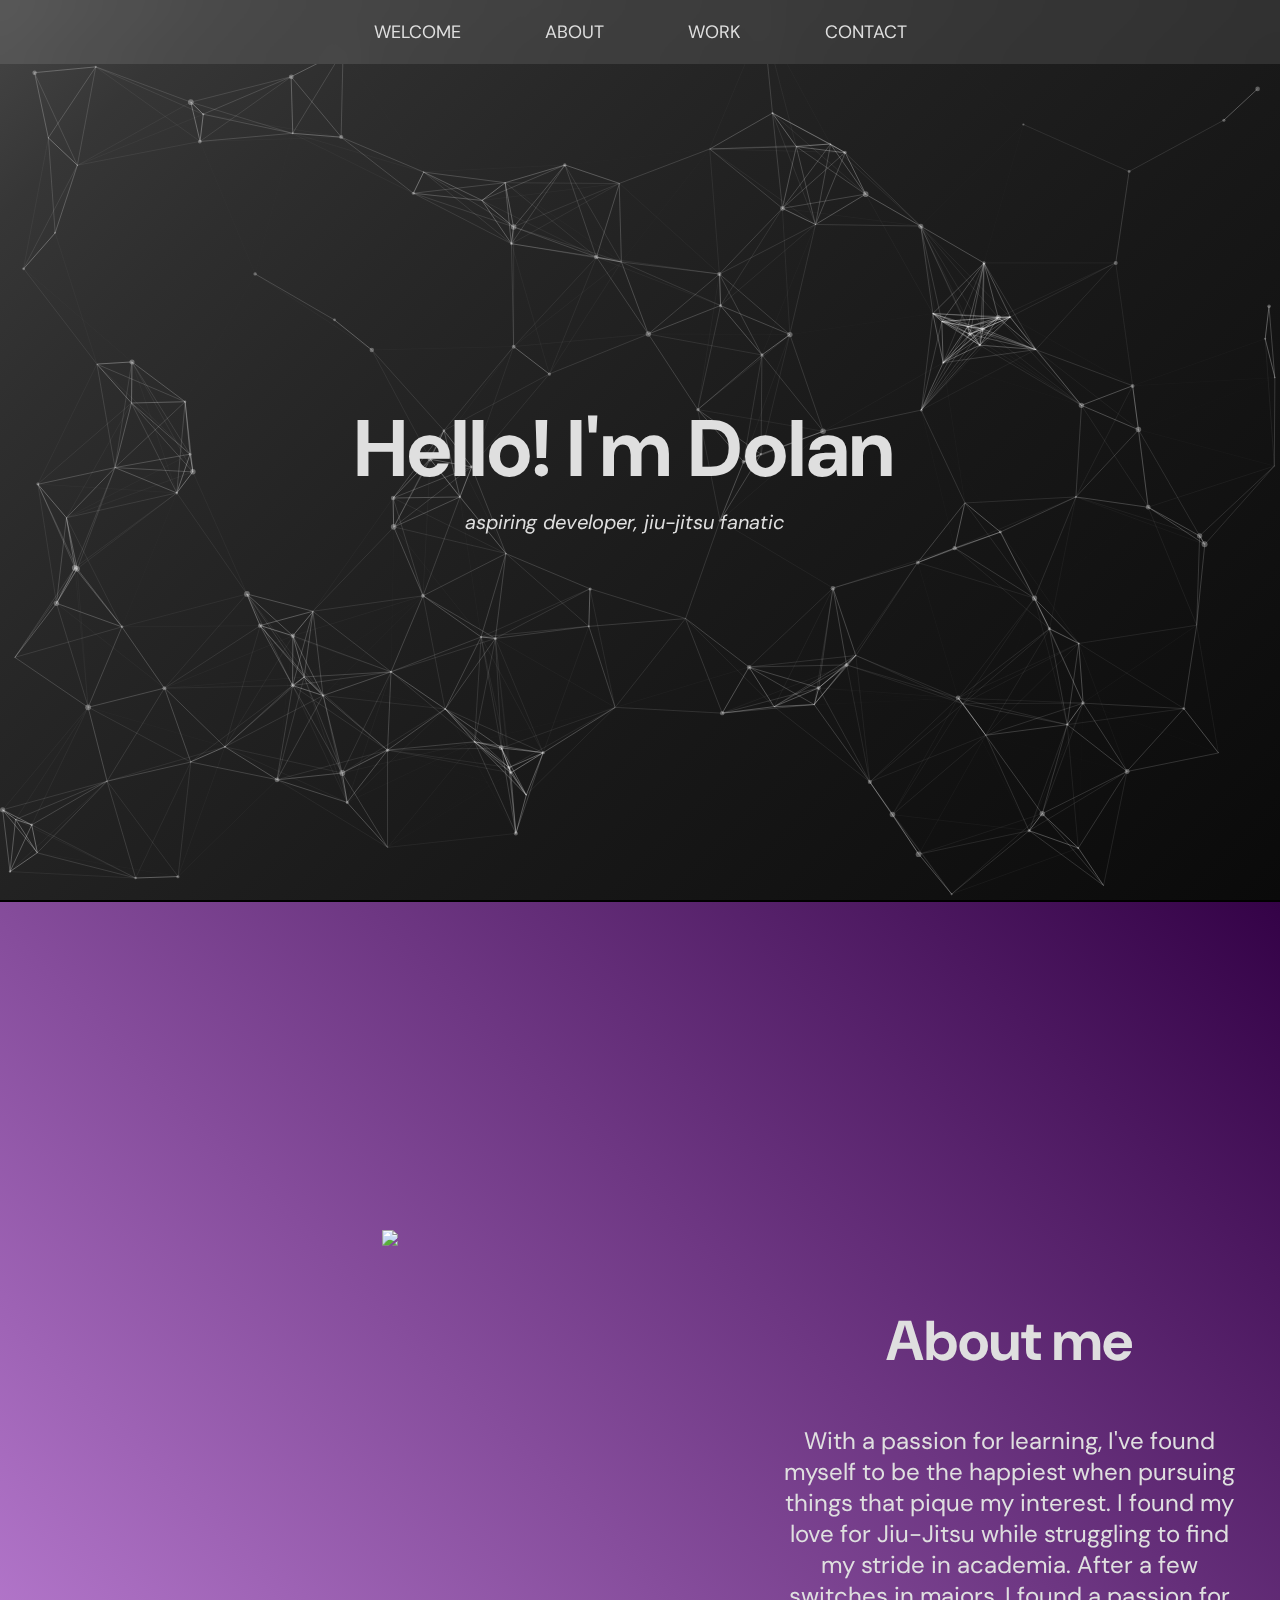
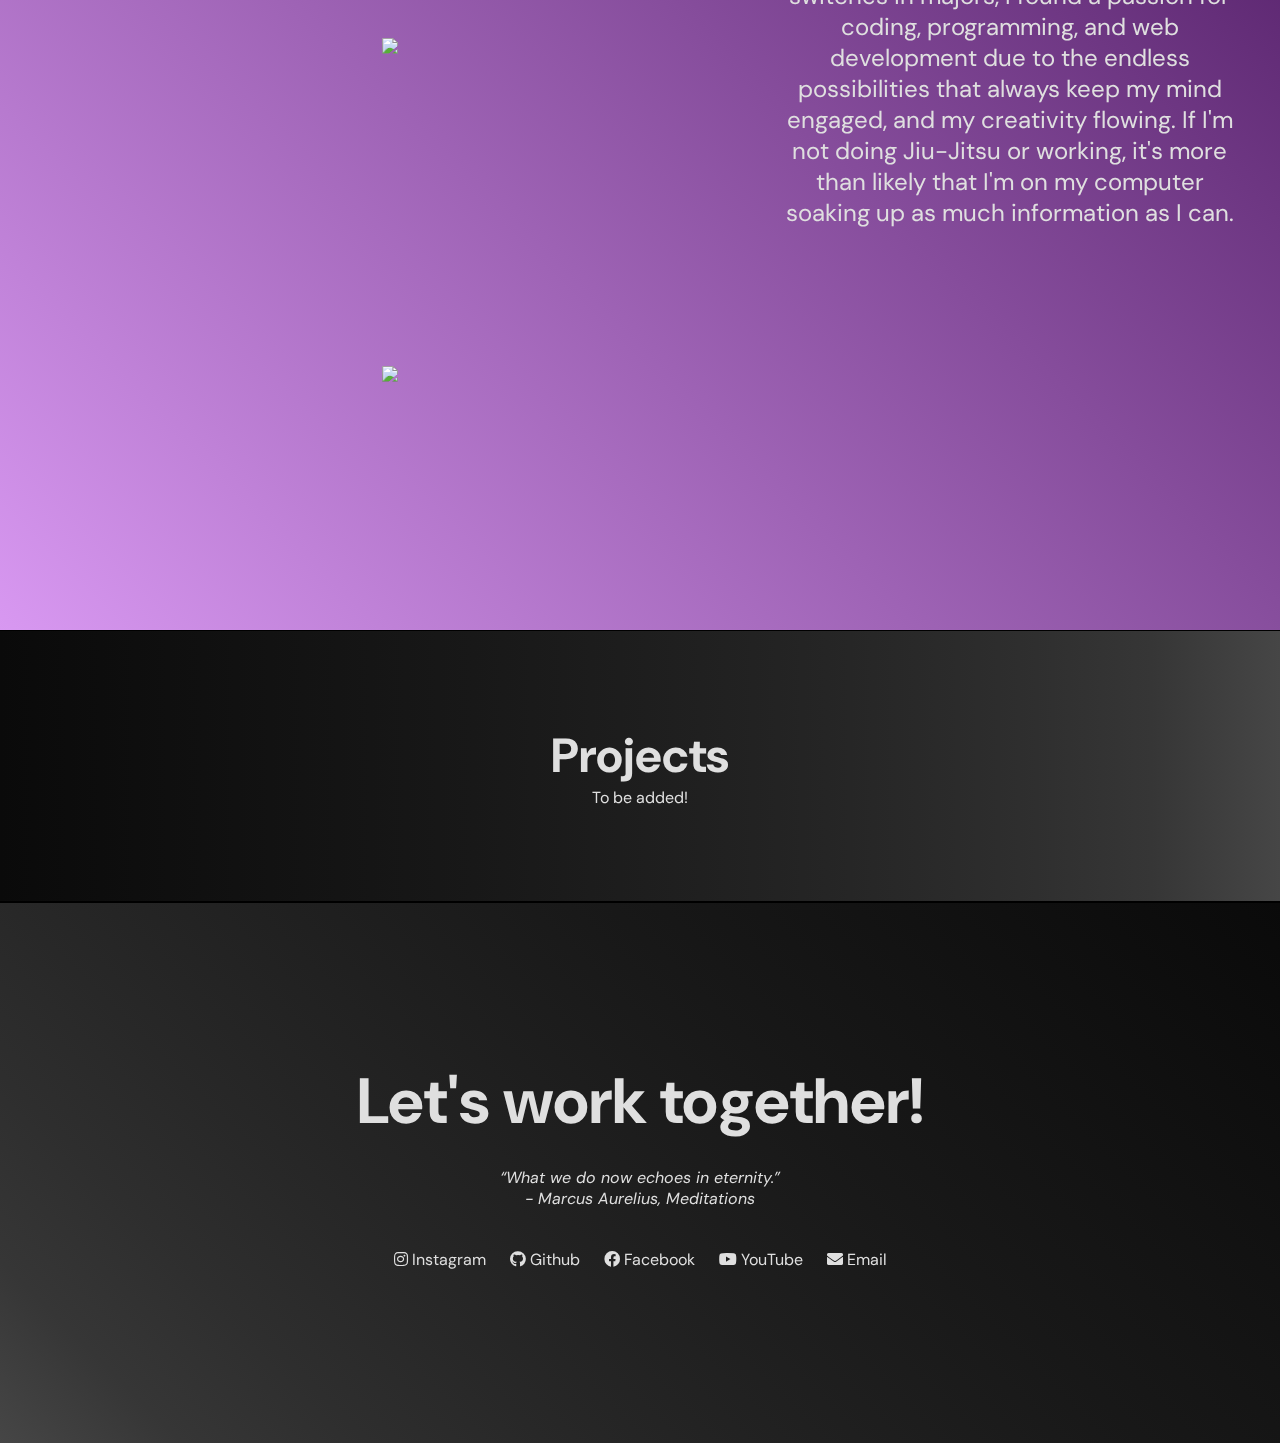
==== index.html @ 22d7697d "renamed" ====
<!DOCTYPE html>
<html lang="en">
  <head>
    <link rel="stylesheet" href="./styles/styles.css" />
    <link rel="stylesheet" href="https://cdnjs.cloudflare.com/ajax/libs/font-awesome/5.8.2/css/all.min.css" />
    <link rel="preconnect" href="https://fonts.googleapis.com">
    <link rel="preconnect" href="https://fonts.gstatic.com" crossorigin>
    <link href="https://fonts.googleapis.com/css2?family=DM+Sans:wght@200;300&display=swap" rel="stylesheet">
    <meta charset="utf-8" />
    <meta name="viewport" content="width=device-width, initial-scale=1" />
  </head>
  <body class="scroller">
    <!-- NAVBAR SECTION -->
    <nav id="navbar">
      <ul>
        <li><a href="#">Welcome</a></li>
        <li><a href="#about-section">About</a></li>
        <li><a href="#projects-section">Work</a></li>
        <li><a href="#contact-section">Contact</a></li>
      </ul>
    </nav>
    <!-- NAVBAR SECTION -->
    <div id="particles-js"></div>
    <main>
      <!-- WELCOME SECTION -->
      <div id="particles-js2"></div>
      <section id="welcome-section">
      <h1 class="fade-in">Hello! I'm Dolan</h1>
      <p class="fade-in">aspiring developer, jiu-jitsu fanatic</p>
    </section>
    <!-- WELCOME SECTION -->
    <div class="divider"></div>
    <!-- ABOUT SECTION-->
    <section id="about-section">
      <div id="image-parent">
      <div class='image-container' id="image-one-container">
        <img id="image-one" class="image" src="https://i.ibb.co/6b9v8V5/IMG-6246.jpg" />
        <a href="https://www.youtube.com/channel/UC-mWMV39Z0CIqJtO6bVG_zQ">
        <div class="image-text">Click to watch my fights!</div>
      </a>
      </div>
      <div class='image-container' id="image-two-container">
        <img id="image-two" class="image" src="https://i.ibb.co/Jc2gKDH/IMG-6251.jpg" />
        <a href="https://www.youtube.com/channel/UC-mWMV39Z0CIqJtO6bVG_zQ">
          <div class="image-text">Click to watch my fights!</div>
        </a>
      </div>
      <div class='image-container' id="image-three-container">
        <img id="image-three" class="image" src="https://i.ibb.co/1b21wVJ/IMG-6238.jpg" />
        <a href="https://www.youtube.com/channel/UC-mWMV39Z0CIqJtO6bVG_zQ">
        <div class="image-text">Click to watch my fights!</div>
      </a>
      </div>
      </div>
      <div id="about-text-parent">
      <h2>About me</h2>
      <p>With a passion for learning, I've found myself to be the happiest when pursuing things that pique my interest. I found my love for Jiu-Jitsu while struggling to find my stride in academia. After a few switches in majors, I found a passion for coding, programming, and web development due to the endless possibilities that always keep my mind engaged, and my creativity flowing. If I'm not doing Jiu-Jitsu or working, it's more than likely that I'm on my computer soaking up as much information as I can. </p>
      </div>
    </section>
    <!-- ABOUT SECTION-->
    <div class="divider"></div>
    <!-- PROJECT SECTION -->
    <section id="projects-section">
      <h3>Projects</h3>
      <p>To be added!</p>
    </section>
    <!-- PROJECT SECTION -->
    <div class="divider"></div>
    <!-- CONTACT SECTION -->
    <section id="contact-section">
      <h4>Let's work together!</h4>
      <figure id="contact-quote">
      <q>What we do now echoes in eternity.</q>
      <figcaption>- Marcus Aurelius, Meditations</figcaption>
      </figure>
      <div class="contact-links">
        <a class="contact-details contact-hover" href="https://www.instagram.com/dolanreynolds_/" target="_blank>">
           <div class='contact-box'>
            <i class="fab fa-instagram"></i>
            <span>Instagram</span>
          </div>
        </a>
        <a class="contact-details contact-hover" href="https://github.com/dolanR" target="_blank>">
           <div class='contact-box'>
            <i class="fab fa-github"></i>
            <span>Github</span>
          </div>
        </a>
        <a class="contact-details contact-hover" href="https://www.facebook.com/dolan.reynolds/" target="_blank" >
           <div class='contact-box'>
            <i class="fab fa-facebook"></i>
            <span>Facebook</span>
          </div>
        </a>
        <a class="contact-details contact-hover" href="https://www.youtube.com/channel/UC-mWMV39Z0CIqJtO6bVG_zQ" >
          <div class='contact-box'>
            <i class="fab fa-youtube"></i>
            <span>YouTube</span>
          </div>
        </a>
        <a class="contact-details contact-hover" href="mailto:reynoldsdolan@gmail.com" >
          <div class='contact-box'>
            <i class="fas fa-envelope"></i>
            <span>Email</span>
          </div>
        </a> 
      </div>
    </section>
    <!-- CONTACT SECTION -->
  </main>
    <script src="/js/particles.min.js"></script>
    <script src="/js/particles.js"></script>
  </body>
</html>
---- styles/styles.css ----
:root {
  --font-color: #dfdfdf;
  --purple: #571b6e;
}

* {
  margin: 0;
  padding: 0;
}

*:not(#particles-js2) {
  z-index: 2;
}

html {
  box-sizing: border-box;
  scroll-behavior: smooth;
  font-family: "DM Sans", sans-serif;
}
#particles-js {
  position: absolute;
  width: 100%;
  height: 100%;
  top: 0;
  left: 0;
  background-image: url("");
  background-repeat: no-repeat;
  background-size: cover;
  background-position: 50% 50%;
  background: linear-gradient(135deg, #464646, 30%, #0a0a0a);
  z-index: 1;
}
#particles-js2 {
  position: fixed;
  width: 100%;
  height: 100%;
  top: 0;
  left: 0;
  background-image: url("");
  background-repeat: no-repeat;
  background-size: cover;
  background-position: 50% 50%;
}
@keyframes slideInLeft {
  0% {
    transform: translateX(-100%);
  }
  100% {
    transform: translateX(0);
  }
}
a {
  text-decoration: none;
  color: inherit;
}
#navbar {
  width: 100%;
  height: 4rem;
  background: hsl(0 0% 100% / 0.1);
  backdrop-filter: blur(1rem);
  position: fixed;
  display: flex;
  align-items: center;
  justify-content: center;
  flex-direction: row;
  z-index: 9999;
  color: var(--font-color);
}

#navbar ul li {
  list-style-type: none;
  margin-inline: 2.5rem;
  display: inline;

  font-size: 18px;
  text-transform: uppercase;
}

#navbar ul li a {
  padding-block: 7px;
}

#navbar ul li:hover {
  color: #aaaaaa;
}

#navbar ul li a {
  position: relative;
}

#navbar ul li a,
#navbar ul li a:after,
#navbar ul li a:before {
  transition: all 0.5s;
}

#navbar ul li a:after {
  position: absolute;
  bottom: 0;
  left: 0;
  right: 0;
  margin: auto;
  width: 0%;
  content: ".";
  color: transparent;
  background: #aaaaaa;
  height: 1px;
}
#navbar ul li a:hover:after {
  width: 100%;
}

#welcome-section {
  width: 100%;
  height: 100vh;
  display: flex;
  flex-direction: column;
  align-items: center;
  justify-content: center;
  gap: 8px 0;
  background: linear-gradient(135deg, #464646, 30%, #0a0a0a);
}

#welcome-section h1 {
  margin-top: 2rem;
  margin-right: 2rem;
  color: var(--font-color);
  font-size: 80px;
  animation: 1s ease-out 0s 1 slideInLeft;
}

#welcome-section p {
  font-size: 20px;
  font-style: italic;
  color: var(--font-color);
  margin-right: 2rem;
  animation: 0.8s ease-out 0s 1 slideInLeft;
}
.divider {
  height: 0.1rem;
  background-color: black;
  position: relative;
  width: 100%;
}

#about-section {
  color: var(--font-color);
  text-align: center;
  background: linear-gradient(45deg, #d898f1, #340247);
  padding: 6rem 2rem;
  display: flex;
  gap: 1.5rem;
}
#image-parent {
  display: flex;
  flex-flow: row wrap;
  gap: 2.5rem;
  width: 60%;
  justify-content: center;
  align-items: center;
}
#image-one,
#image-two,
#image-three {
  transition: .5s ease;
  object-fit: contain;
  max-width: 100%;
  max-height: 100%;
  border-radius: 5%;
}

#image-one-container {
  height: 30rem;
}
#image-two-container,
#image-three-container {
  height: 20rem;
}
.image-container a {
  position: absolute;
  
}
.image-text {
  transition: .5s ease;
  opacity: 0;
  background-color: var(--purple);
  padding: 1rem;
  color: var(--font-color);
  font-weight: 500;
}
.image-container {
  transition: .5s ease;
  backface-visibility: hidden;
  justify-content: center;
  align-items: center;
  position: relative;
}
.image-container:hover .image {
  opacity: 0.3;
}
.image-container:hover .image-text {
  opacity: 1;
}

 
#about-section h2 {
  padding-bottom: 3rem;
  font-size: 3.5rem;
}

#about-text-parent {
  width: 40%;
  display: flex;
  flex-direction: column;
  justify-content: center;
}

#about-text-parent p {
  font-size: 1.5rem;
}

#projects-section {
  width: 100%;
  text-align: center;
  color: var(--font-color);
  height: 30vh;
  display: flex;
  justify-content: center;
  align-items: center;
  flex-direction: column;
  background: linear-gradient(270deg, #464646, 30%, #0a0a0a);
}
#projects-section h3 {
  font-size: 3rem;
}

#contact-section {
  width: 100%;
  height: 60vh;
  background: linear-gradient(45deg, #464646, 30%, #0a0a0a);
  color: var(--font-color);
  display: flex;
  flex-direction: column;
  align-items: center;
  justify-content: center;
}

#contact-quote {
  font-style: italic;
  padding-bottom: 2rem;
  justify-self: flex-end;
  text-align: center;
}

#contact-section h4 {
  padding: 1.5rem;
  font-size: 4rem;
}

.contact-details {
  padding: 8px;
}

.contact-links {
  display: flex;
  flex-direction: row;
  width: 100%;
  justify-content: center;
  gap: 8px;
  justify-self: center;
  padding-bottom: 2rem;
}

.contact-hover {
  background-image: linear-gradient(#71328a 0 0);
  background-size: 200% 0.2em;
  background-position: 200% 100%;
  background-repeat: no-repeat;
  transition: background-size .3s, background-position .3s .3s;
}

.contact-hover:hover {
  transition: background-size .3s .3s, background-position .3s;
  background-size: 200% 100%;
  background-position: 100% 100%;
}

.image-container {
  display: flex;
}

@media (max-width: 768px) {
  .contact-links {
    flex-direction: column;
    max-width: 120px;
    min-width: 120px;
    display: flex;
    justify-content: flex-start;
    align-items: center;
  }
}

@media (max-width: 1500px) {
  #image-parent {
    flex-direction: column;
    gap: 0.5rem;
  }
}
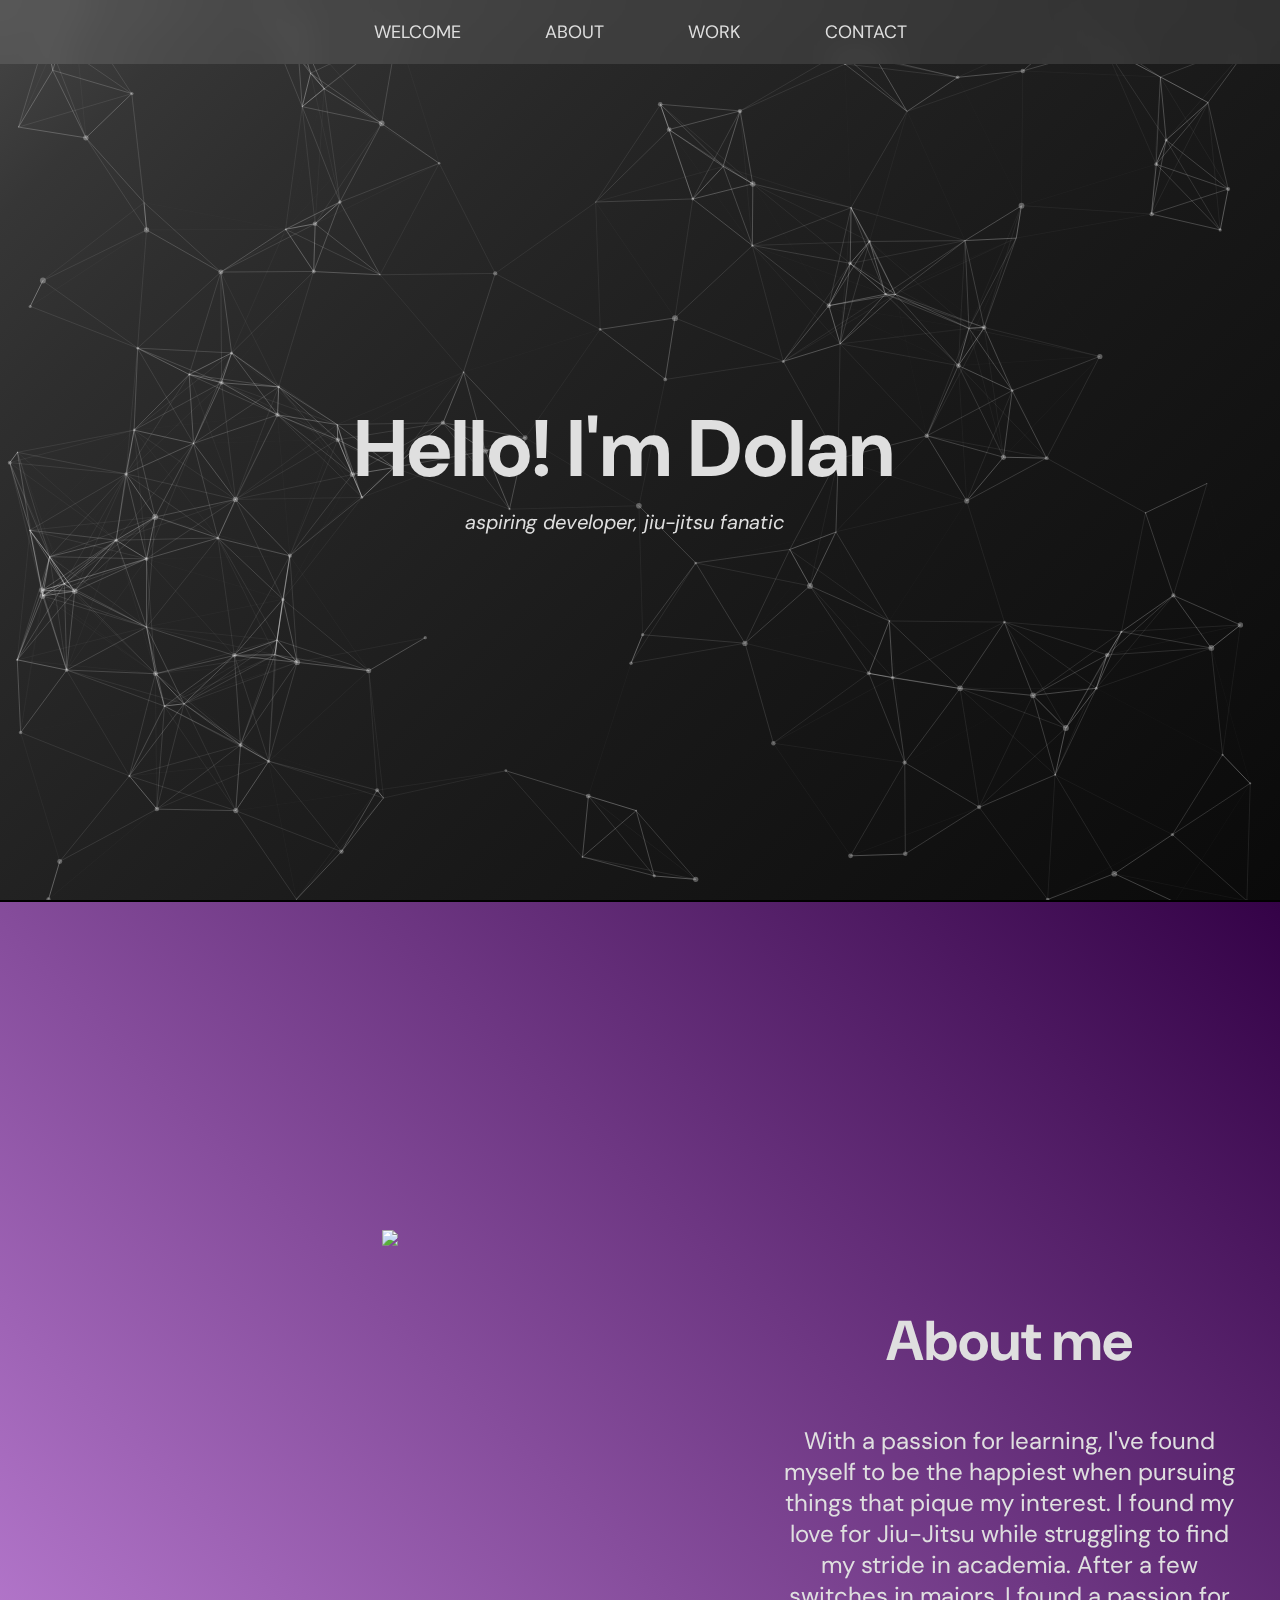
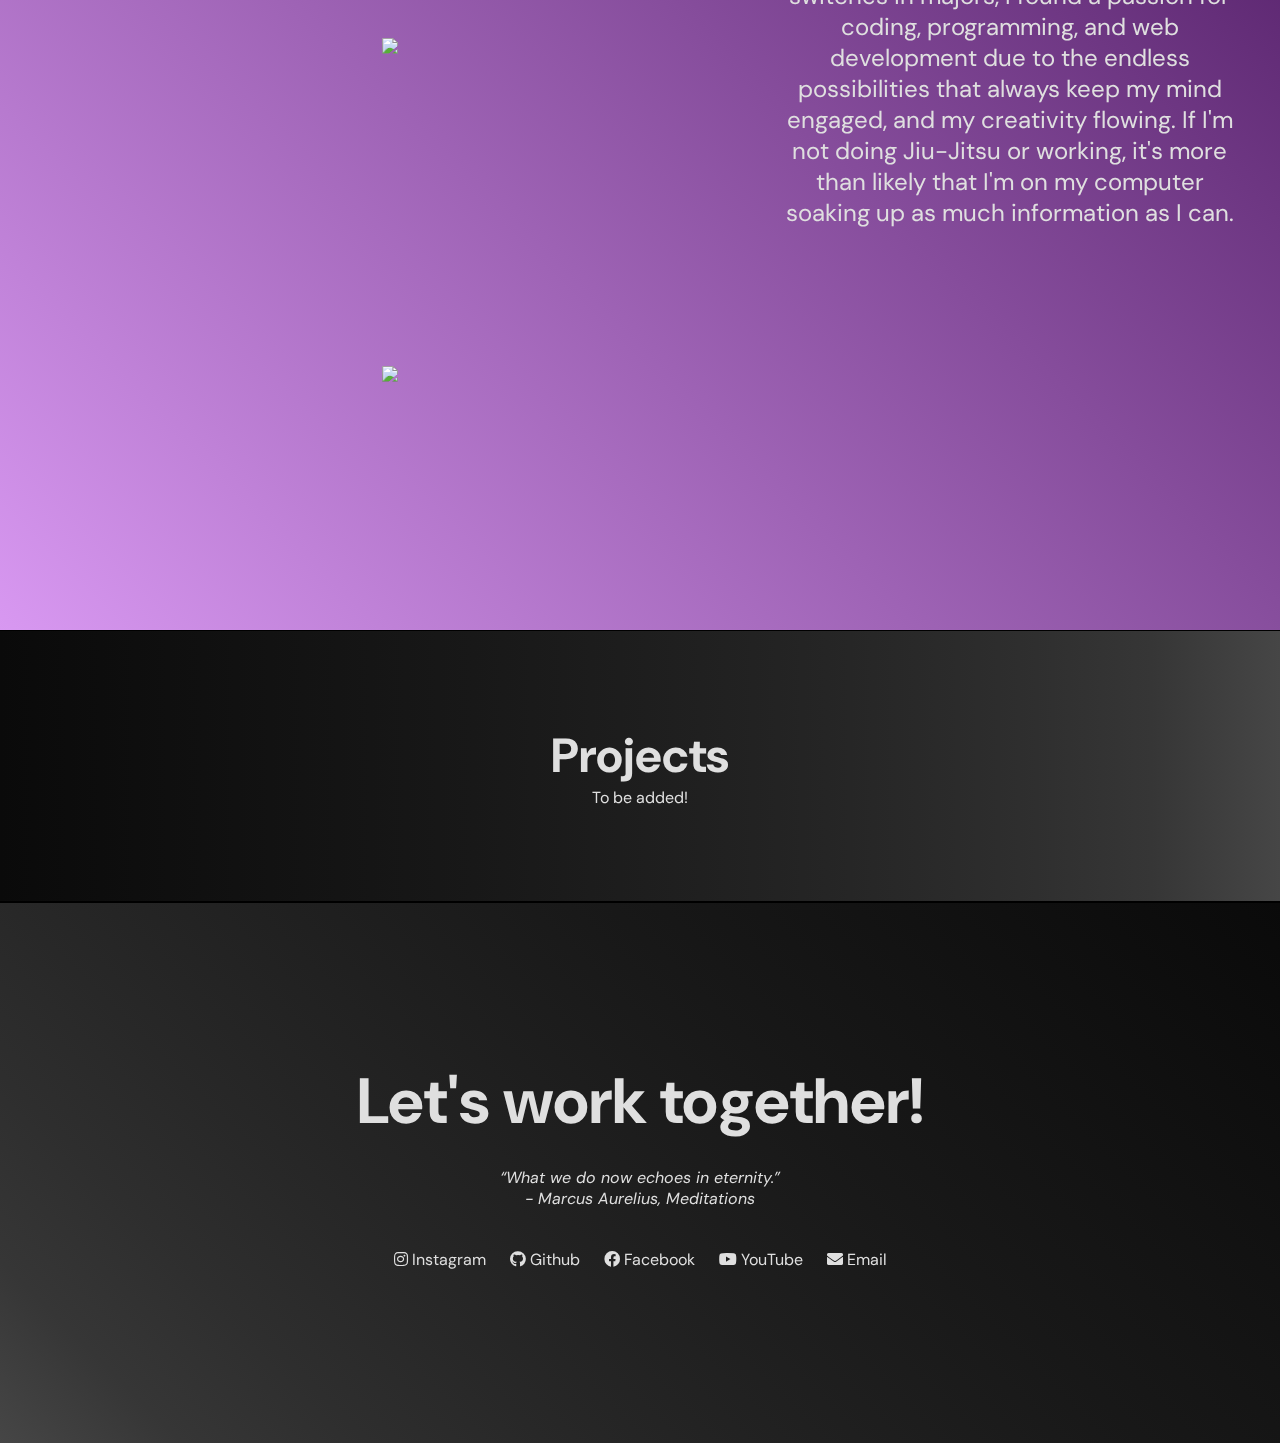
==== commit 9216e778: "target blank jawn" ====
--- a/index.html
+++ b/index.html
@@ -34,19 +34,19 @@
     <section id="about-section">
       <div id="image-parent">
       <div class='image-container' id="image-one-container">
-        <img id="image-one" class="image" src="https://i.ibb.co/6b9v8V5/IMG-6246.jpg" />
+        <img id="image-one" class="image" src="https://i.ibb.co/wW4ZhcN/dolan-photo-2.jpg" />
         <a href="https://www.youtube.com/channel/UC-mWMV39Z0CIqJtO6bVG_zQ">
         <div class="image-text">Click to watch my fights!</div>
       </a>
       </div>
       <div class='image-container' id="image-two-container">
-        <img id="image-two" class="image" src="https://i.ibb.co/Jc2gKDH/IMG-6251.jpg" />
+        <img id="image-two" class="image" src="https://i.ibb.co/tM3V3wy/dolan-photo-1.jpg" />
         <a href="https://www.youtube.com/channel/UC-mWMV39Z0CIqJtO6bVG_zQ">
           <div class="image-text">Click to watch my fights!</div>
         </a>
       </div>
       <div class='image-container' id="image-three-container">
-        <img id="image-three" class="image" src="https://i.ibb.co/1b21wVJ/IMG-6238.jpg" />
+        <img id="image-three" class="image" src="https://i.ibb.co/hg6YN1h/dolan-photo-3.jpg" />
         <a href="https://www.youtube.com/channel/UC-mWMV39Z0CIqJtO6bVG_zQ">
         <div class="image-text">Click to watch my fights!</div>
       </a>
@@ -92,7 +92,7 @@
             <span>Facebook</span>
           </div>
         </a>
-        <a class="contact-details contact-hover" href="https://www.youtube.com/channel/UC-mWMV39Z0CIqJtO6bVG_zQ" >
+        <a class="contact-details contact-hover" href="https://www.youtube.com/channel/UC-mWMV39Z0CIqJtO6bVG_zQ" target="_blank">
           <div class='contact-box'>
             <i class="fab fa-youtube"></i>
             <span>YouTube</span>
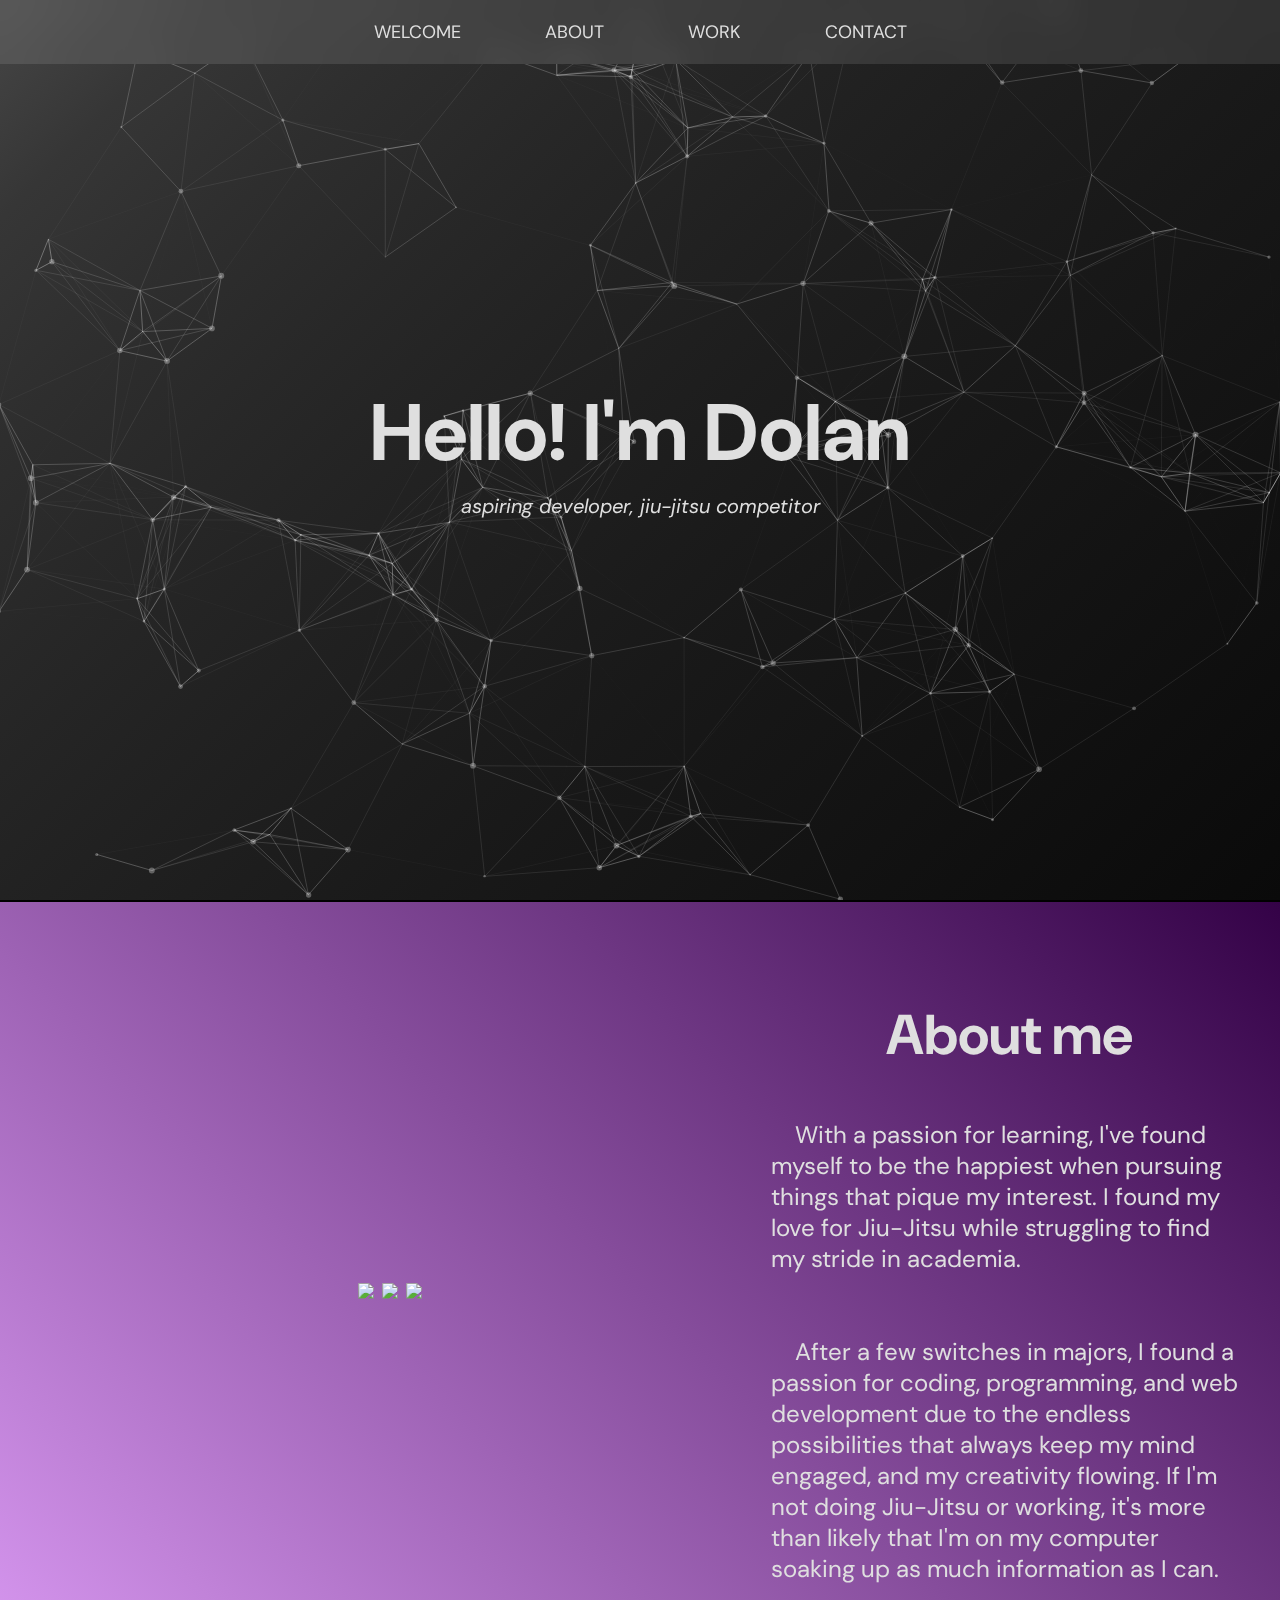
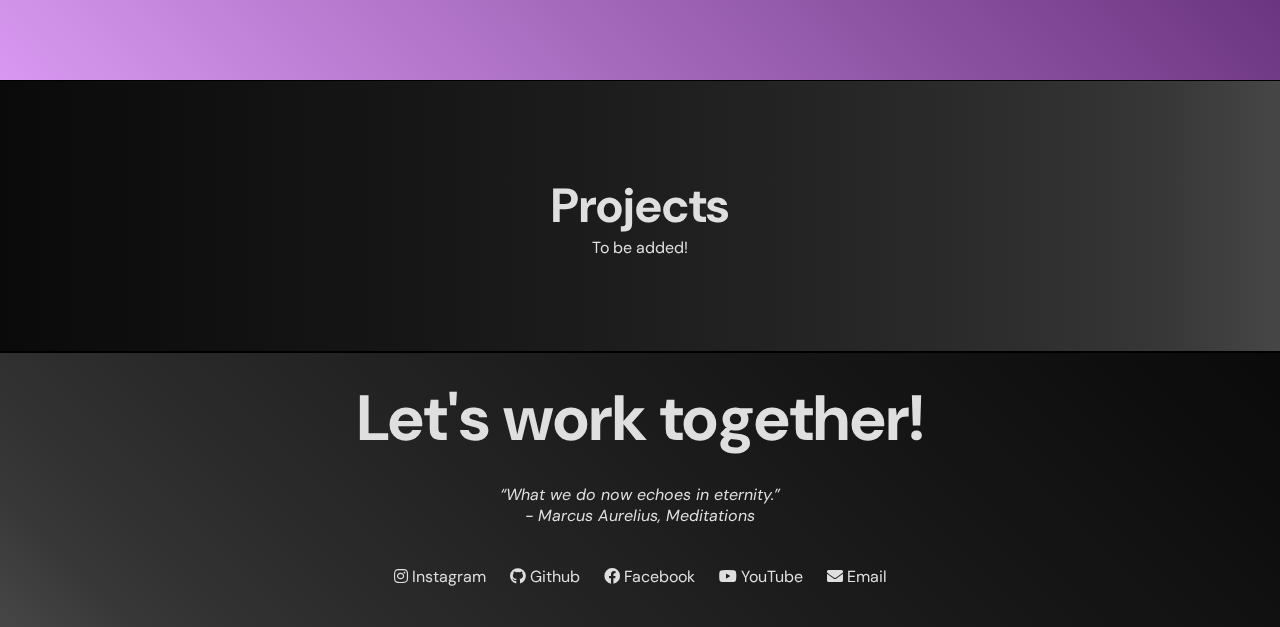
==== commit a8fee4cb: "FINALLY WORKS ON MOBILE" ====
--- a/index.html
+++ b/index.html
@@ -9,24 +9,28 @@
     <meta charset="utf-8" />
     <meta name="viewport" content="width=device-width, initial-scale=1" />
   </head>
-  <body class="scroller">
+  <body class="scroller" onscroll="clickOffNav()">
     <!-- NAVBAR SECTION -->
+    <button id="mobile-nav-button" aria-controls="navbar" aria-expanded="false" onclick="toggleNav()">
+      <span class="sr-only">Menu</span>
+      <i id="button-icon" class="fas fa-bars fa-3x"></i>
+    </button>
     <nav id="navbar">
-      <ul>
-        <li><a href="#">Welcome</a></li>
-        <li><a href="#about-section">About</a></li>
-        <li><a href="#projects-section">Work</a></li>
-        <li><a href="#contact-section">Contact</a></li>
+      <ul id="primary-nav">
+        <li><a href="#" onclick="toggleNav()">Welcome</a></li>
+        <li><a href="#about-section" onclick="toggleNav()">About</a></li>
+        <li><a href="#projects-section" onclick="toggleNav()">Work</a></li>
+        <li><a href="#contact-section" onclick="toggleNav()">Contact</a></li>
       </ul>
     </nav>
     <!-- NAVBAR SECTION -->
-    <div id="particles-js"></div>
-    <main>
-      <!-- WELCOME SECTION -->
+    <div id="particles-js" onclick="clickOffNav()" ></div>
+    <main onclick="clickOffNav()" >
+    <!-- WELCOME SECTION -->
       <div id="particles-js2"></div>
       <section id="welcome-section">
       <h1 class="fade-in">Hello! I'm Dolan</h1>
-      <p class="fade-in">aspiring developer, jiu-jitsu fanatic</p>
+      <p class="fade-in">aspiring developer, jiu-jitsu competitor</p>
     </section>
     <!-- WELCOME SECTION -->
     <div class="divider"></div>
@@ -35,26 +39,26 @@
       <div id="image-parent">
       <div class='image-container' id="image-one-container">
         <img id="image-one" class="image" src="https://i.ibb.co/wW4ZhcN/dolan-photo-2.jpg" />
-        <a href="https://www.youtube.com/channel/UC-mWMV39Z0CIqJtO6bVG_zQ">
+        <a href="https://www.youtube.com/@dudey7ftw/videos" target="_blank">
         <div class="image-text">Click to watch my fights!</div>
       </a>
       </div>
       <div class='image-container' id="image-two-container">
         <img id="image-two" class="image" src="https://i.ibb.co/tM3V3wy/dolan-photo-1.jpg" />
-        <a href="https://www.youtube.com/channel/UC-mWMV39Z0CIqJtO6bVG_zQ">
+        <a href="https://www.youtube.com/@dudey7ftw/videos" target="_blank">
           <div class="image-text">Click to watch my fights!</div>
         </a>
       </div>
       <div class='image-container' id="image-three-container">
         <img id="image-three" class="image" src="https://i.ibb.co/hg6YN1h/dolan-photo-3.jpg" />
-        <a href="https://www.youtube.com/channel/UC-mWMV39Z0CIqJtO6bVG_zQ">
+        <a href="https://www.youtube.com/@dudey7ftw/videos" target="_blank">
         <div class="image-text">Click to watch my fights!</div>
       </a>
       </div>
       </div>
       <div id="about-text-parent">
       <h2>About me</h2>
-      <p>With a passion for learning, I've found myself to be the happiest when pursuing things that pique my interest. I found my love for Jiu-Jitsu while struggling to find my stride in academia. After a few switches in majors, I found a passion for coding, programming, and web development due to the endless possibilities that always keep my mind engaged, and my creativity flowing. If I'm not doing Jiu-Jitsu or working, it's more than likely that I'm on my computer soaking up as much information as I can. </p>
+      <p>&emsp;With a passion for learning, I've found myself to be the happiest when pursuing things that pique my interest. I found my love for Jiu-Jitsu while struggling to find my stride in academia.<br><br><br>&emsp;After a few switches in majors, I found a passion for coding, programming, and web development due to the endless possibilities that always keep my mind engaged, and my creativity flowing. If I'm not doing Jiu-Jitsu or working, it's more than likely that I'm on my computer soaking up as much information as I can. </p>
       </div>
     </section>
     <!-- ABOUT SECTION-->
--- a/styles/styles.css
+++ b/styles/styles.css
@@ -1,6 +1,7 @@
 :root {
   --font-color: #dfdfdf;
   --purple: #571b6e;
+  --vh: "";
 }
 
 * {
@@ -11,11 +12,14 @@
 *:not(#particles-js2) {
   z-index: 2;
 }
-
+body {
+  height: 100%;
+}
 html {
   box-sizing: border-box;
   scroll-behavior: smooth;
   font-family: "DM Sans", sans-serif;
+  font-size: 16px;
 }
 #particles-js {
   position: absolute;
@@ -43,10 +47,14 @@
 }
 @keyframes slideInLeft {
   0% {
+    -webkit-transform: translateX(-100%);
     transform: translateX(-100%);
+    
   }
   100% {
+    -webkit-transform: translateX(0);
     transform: translateX(0);
+    
   }
 }
 a {
@@ -56,7 +64,8 @@
 #navbar {
   width: 100%;
   height: 4rem;
-  background: hsl(0 0% 100% / 0.1);
+  background: hsla(0 0% 100% / 0.1);
+  -webkit-backdrop-filter: blur(1rem);
   backdrop-filter: blur(1rem);
   position: fixed;
   display: flex;
@@ -65,13 +74,19 @@
   flex-direction: row;
   z-index: 9999;
   color: var(--font-color);
-}
-
+  left: 0px;
+  right: unset;
+}
+#mobile-nav-button {
+  position: absolute;
+  display: none;
+}
 #navbar ul li {
+  transform: translate3d(0,0,0);
+  -webkit-transform: translate3d(0,0,0);
   list-style-type: none;
   margin-inline: 2.5rem;
   display: inline;
-
   font-size: 18px;
   text-transform: uppercase;
 }
@@ -91,6 +106,7 @@
 #navbar ul li a,
 #navbar ul li a:after,
 #navbar ul li a:before {
+  -webkit-transition: all 0.5s;
   transition: all 0.5s;
 }
 
@@ -112,20 +128,19 @@
 
 #welcome-section {
   width: 100%;
-  height: 100vh;
+  height: 100lvh;
   display: flex;
   flex-direction: column;
   align-items: center;
   justify-content: center;
+  text-align: center;
   gap: 8px 0;
   background: linear-gradient(135deg, #464646, 30%, #0a0a0a);
 }
 
 #welcome-section h1 {
-  margin-top: 2rem;
-  margin-right: 2rem;
-  color: var(--font-color);
-  font-size: 80px;
+  color: var(--font-color);
+  font-size: 5rem;
   animation: 1s ease-out 0s 1 slideInLeft;
 }
 
@@ -133,7 +148,6 @@
   font-size: 20px;
   font-style: italic;
   color: var(--font-color);
-  margin-right: 2rem;
   animation: 0.8s ease-out 0s 1 slideInLeft;
 }
 .divider {
@@ -217,6 +231,7 @@
 
 #about-text-parent p {
   font-size: 1.5rem;
+  text-align: left;
 }
 
 #projects-section {
@@ -236,13 +251,13 @@
 
 #contact-section {
   width: 100%;
-  height: 60vh;
   background: linear-gradient(45deg, #464646, 30%, #0a0a0a);
   color: var(--font-color);
   display: flex;
   flex-direction: column;
   align-items: center;
   justify-content: center;
+  text-align: center;
 }
 
 #contact-quote {
@@ -302,7 +317,77 @@
 
 @media (max-width: 1500px) {
   #image-parent {
+    flex-direction: row;
+    gap: 0.5rem;
+  }
+}
+
+@media (max-width: 800px) {
+  html {
+    font-size: 12px;
+  }
+  .contact-links {
+    font-size: 150%;
+  }
+  #contact-quote {
+    font-size: 140%;
+  }
+  #projects-section p {
+    font-size: 175%;
+  }
+  #about-section {
+    flex-direction: column-reverse;
+    justify-content: center;
+    align-items: center;
+    gap: 0.1rem;
+    padding: 1rem 1rem;
+  }
+  #image-parent {
+    width: 100%;
+  }
+  #about-text-parent {
+    width: 100%;
+    padding-bottom: 1rem;
+  }
+  #about-text-parent h2 {
+    padding-bottom: 0;
+    text-align: center;
+  }
+  #navbar {
+    position: fixed;
+    height: 110vh;
+    z-index: 1000;
+    -webkit-transition: right 0.3s ease;
+    transition: right 0.3s ease;
+    right: -800px;
+    left: unset;
+  }
+  #navbar ul {
+    position: fixed;
+    top: 15%;
+    display: flex;
     flex-direction: column;
-    gap: 0.5rem;
-  }
-}
+    align-items: left;
+    width: 100%;
+    transform: translate3d(0,0,0);
+    -webkit-transform: translate3d(0,0,0);
+  }
+  #navbar ul li {
+    padding-bottom: 5rem;
+    font-size: 280%;
+    transform: translate3d(0,0,0);
+    -webkit-transform: translate3d(0,0,0);
+  }
+  #mobile-nav-button {
+    position: fixed;
+    width: 1rem;
+    aspect-ratio: 1;
+    z-index: 9999;
+    top: 5%;
+    right: 15%;
+    background: transparent;
+    border: none;
+    color: var(--font-color);
+    display: block;
+  }
+}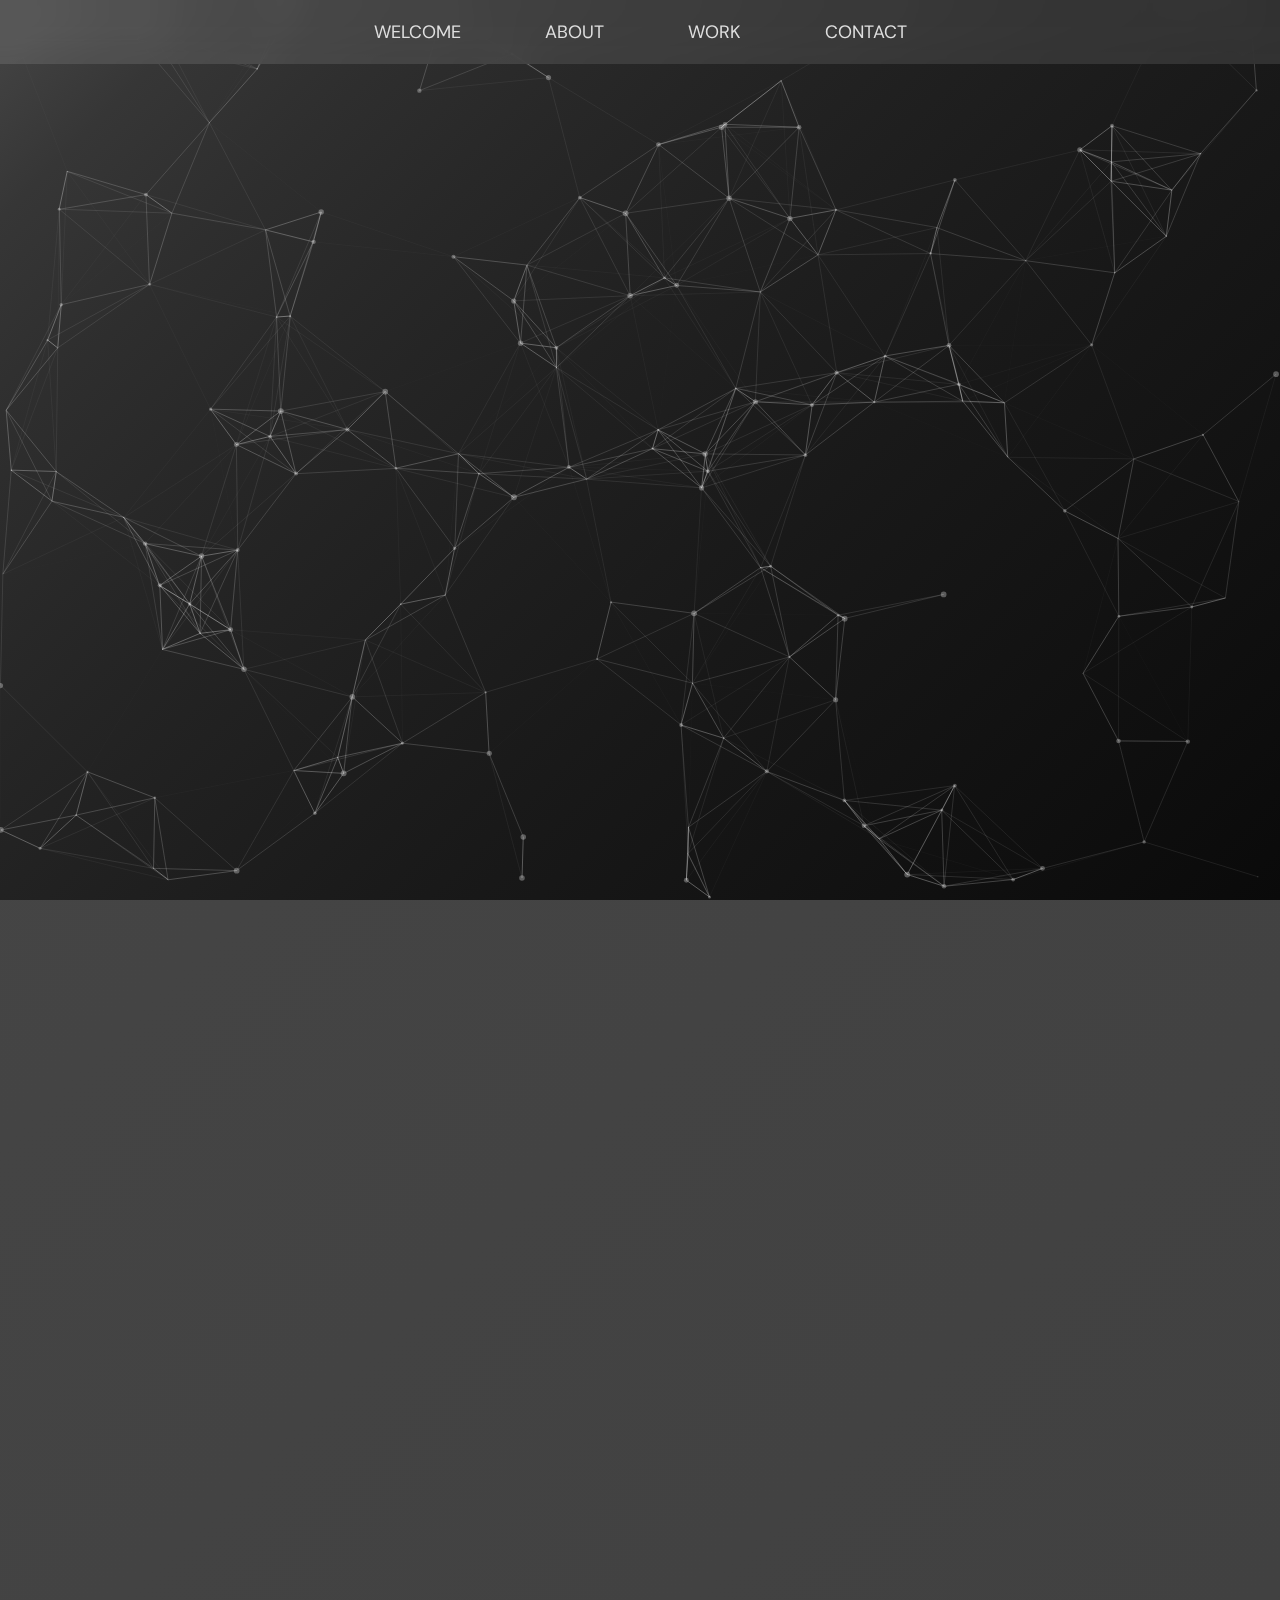
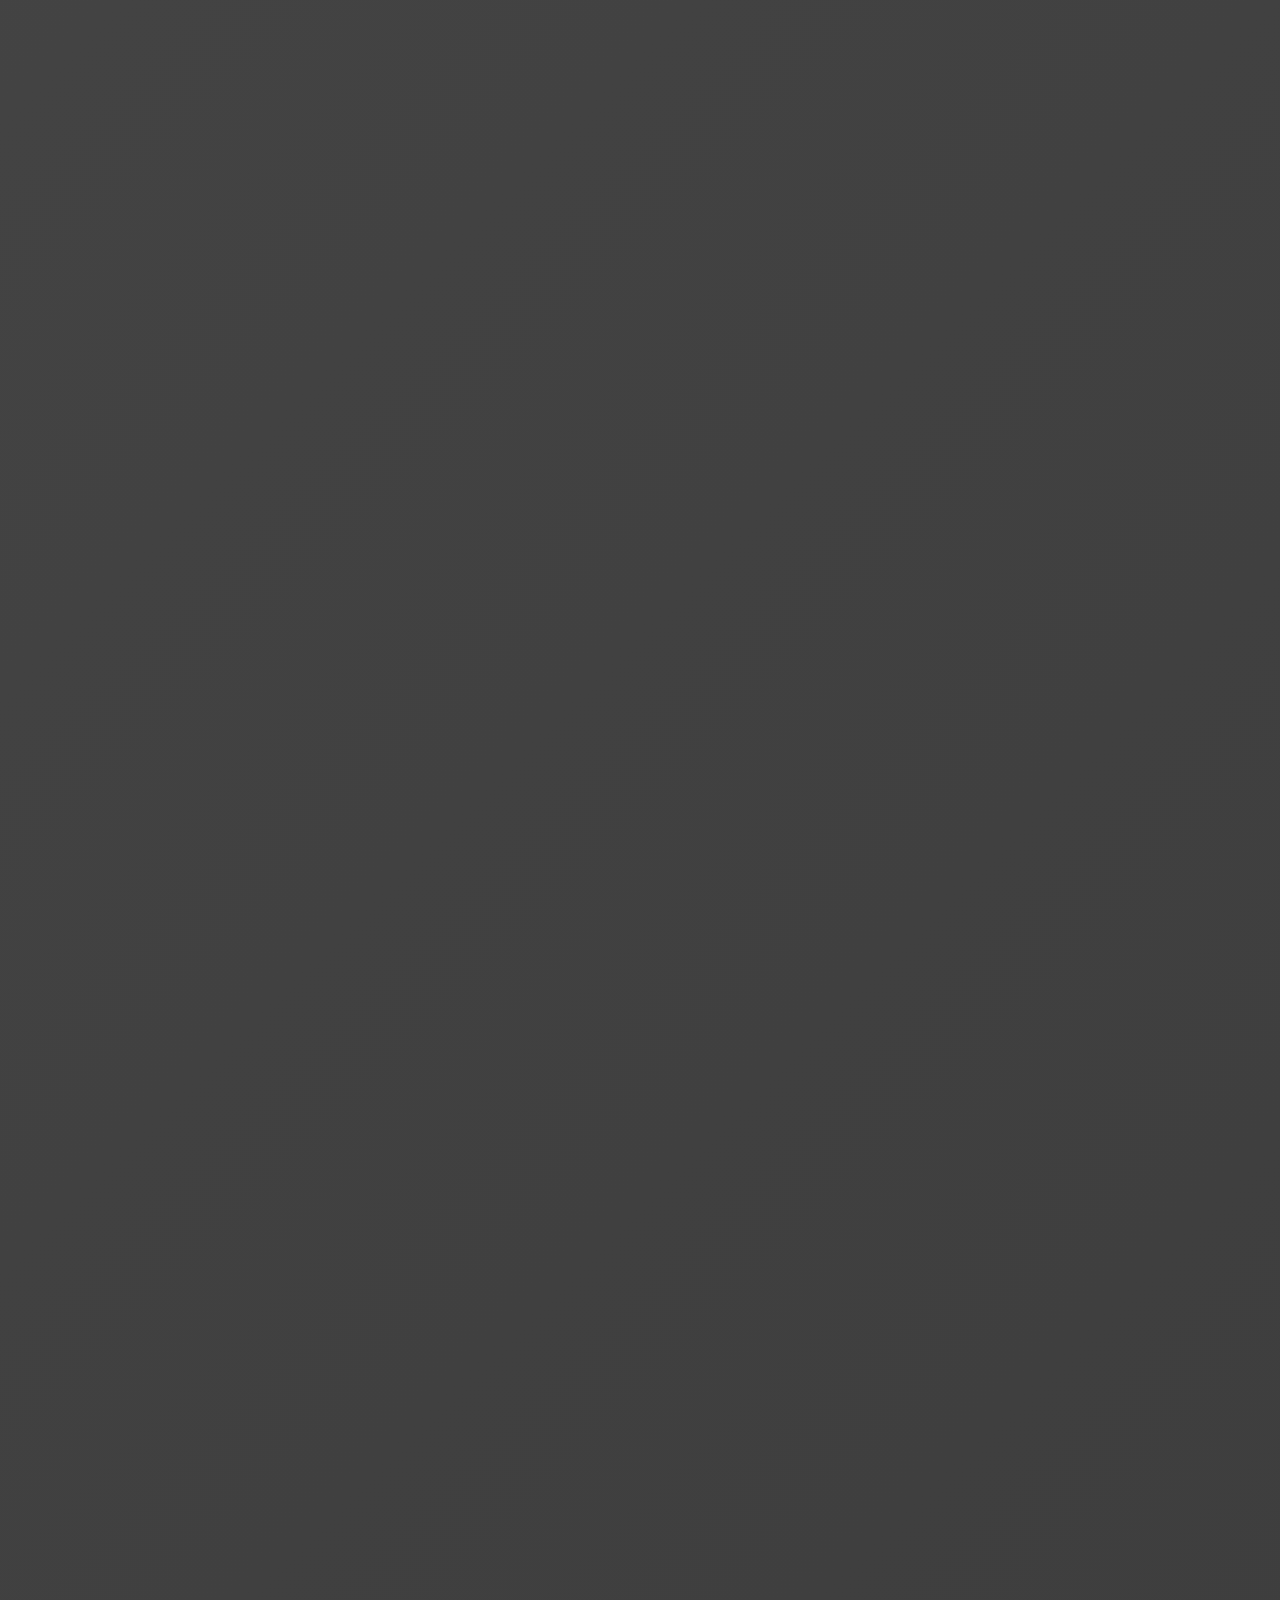
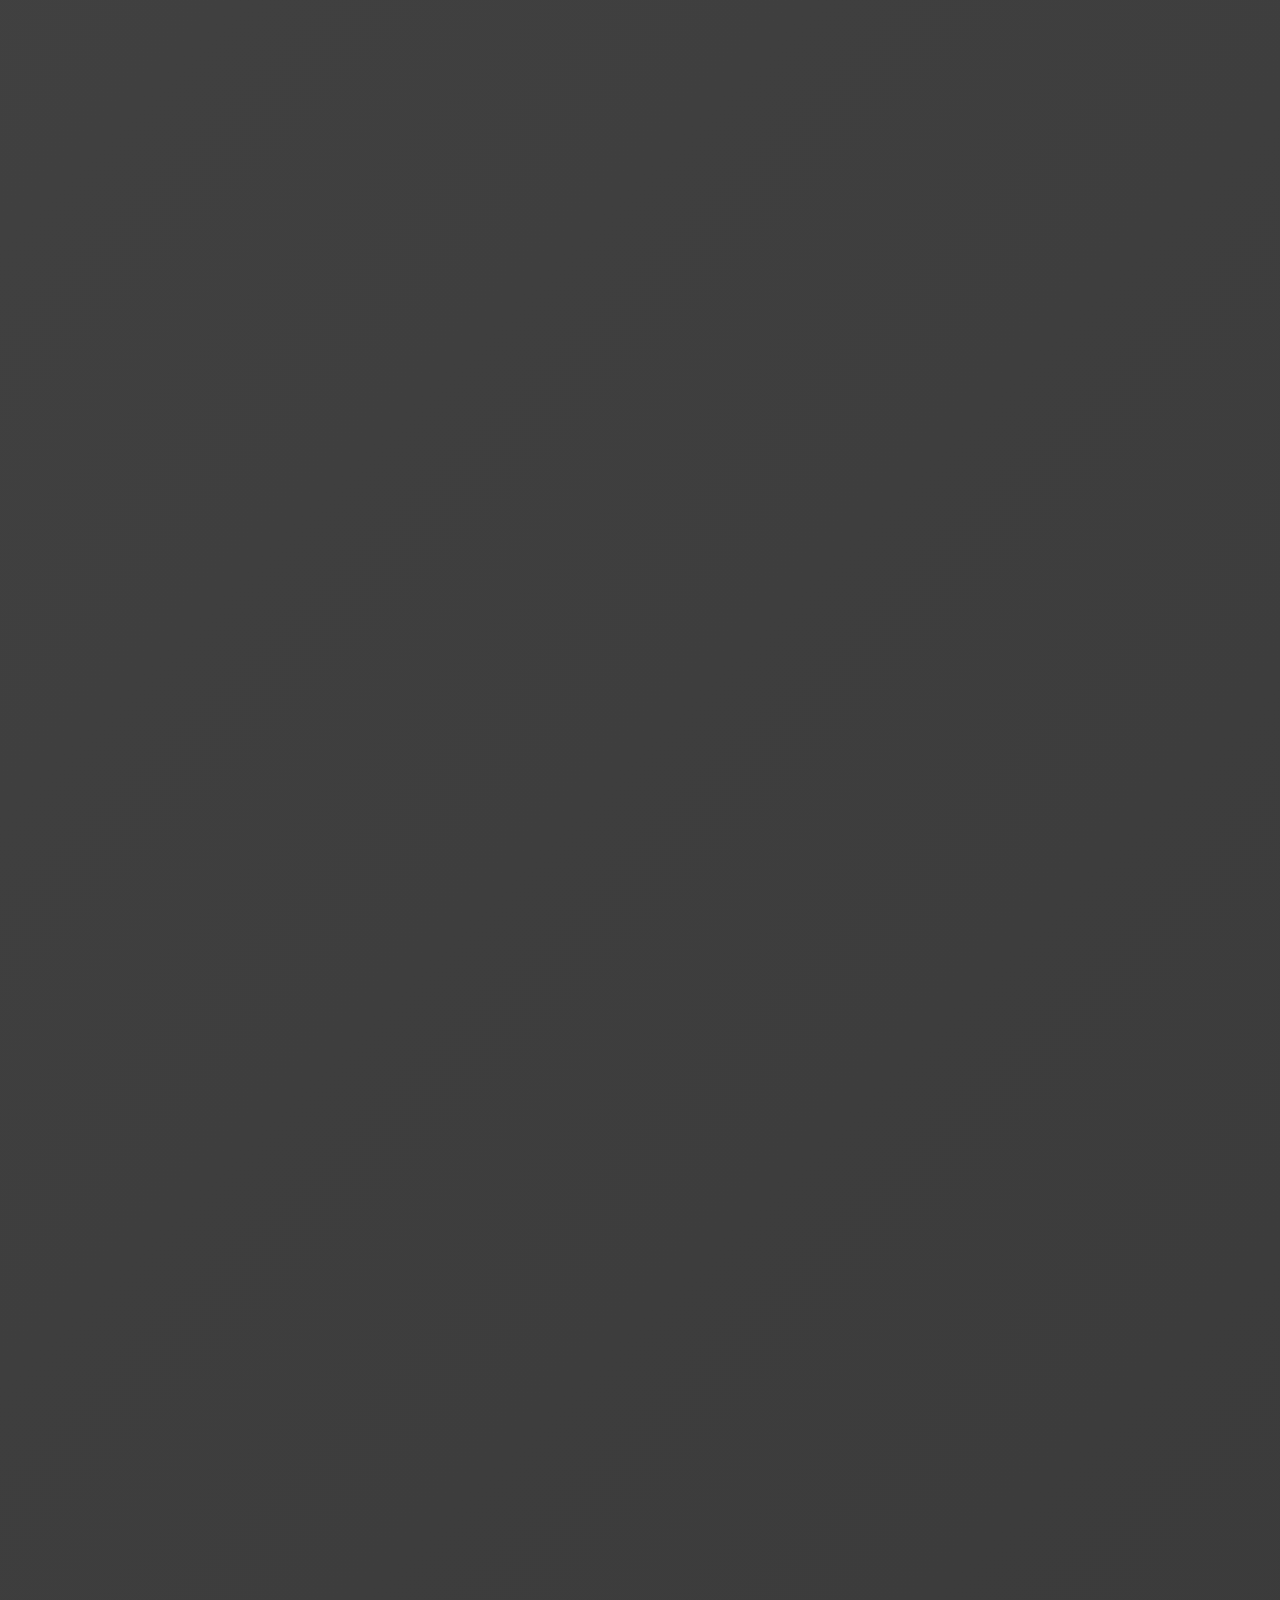
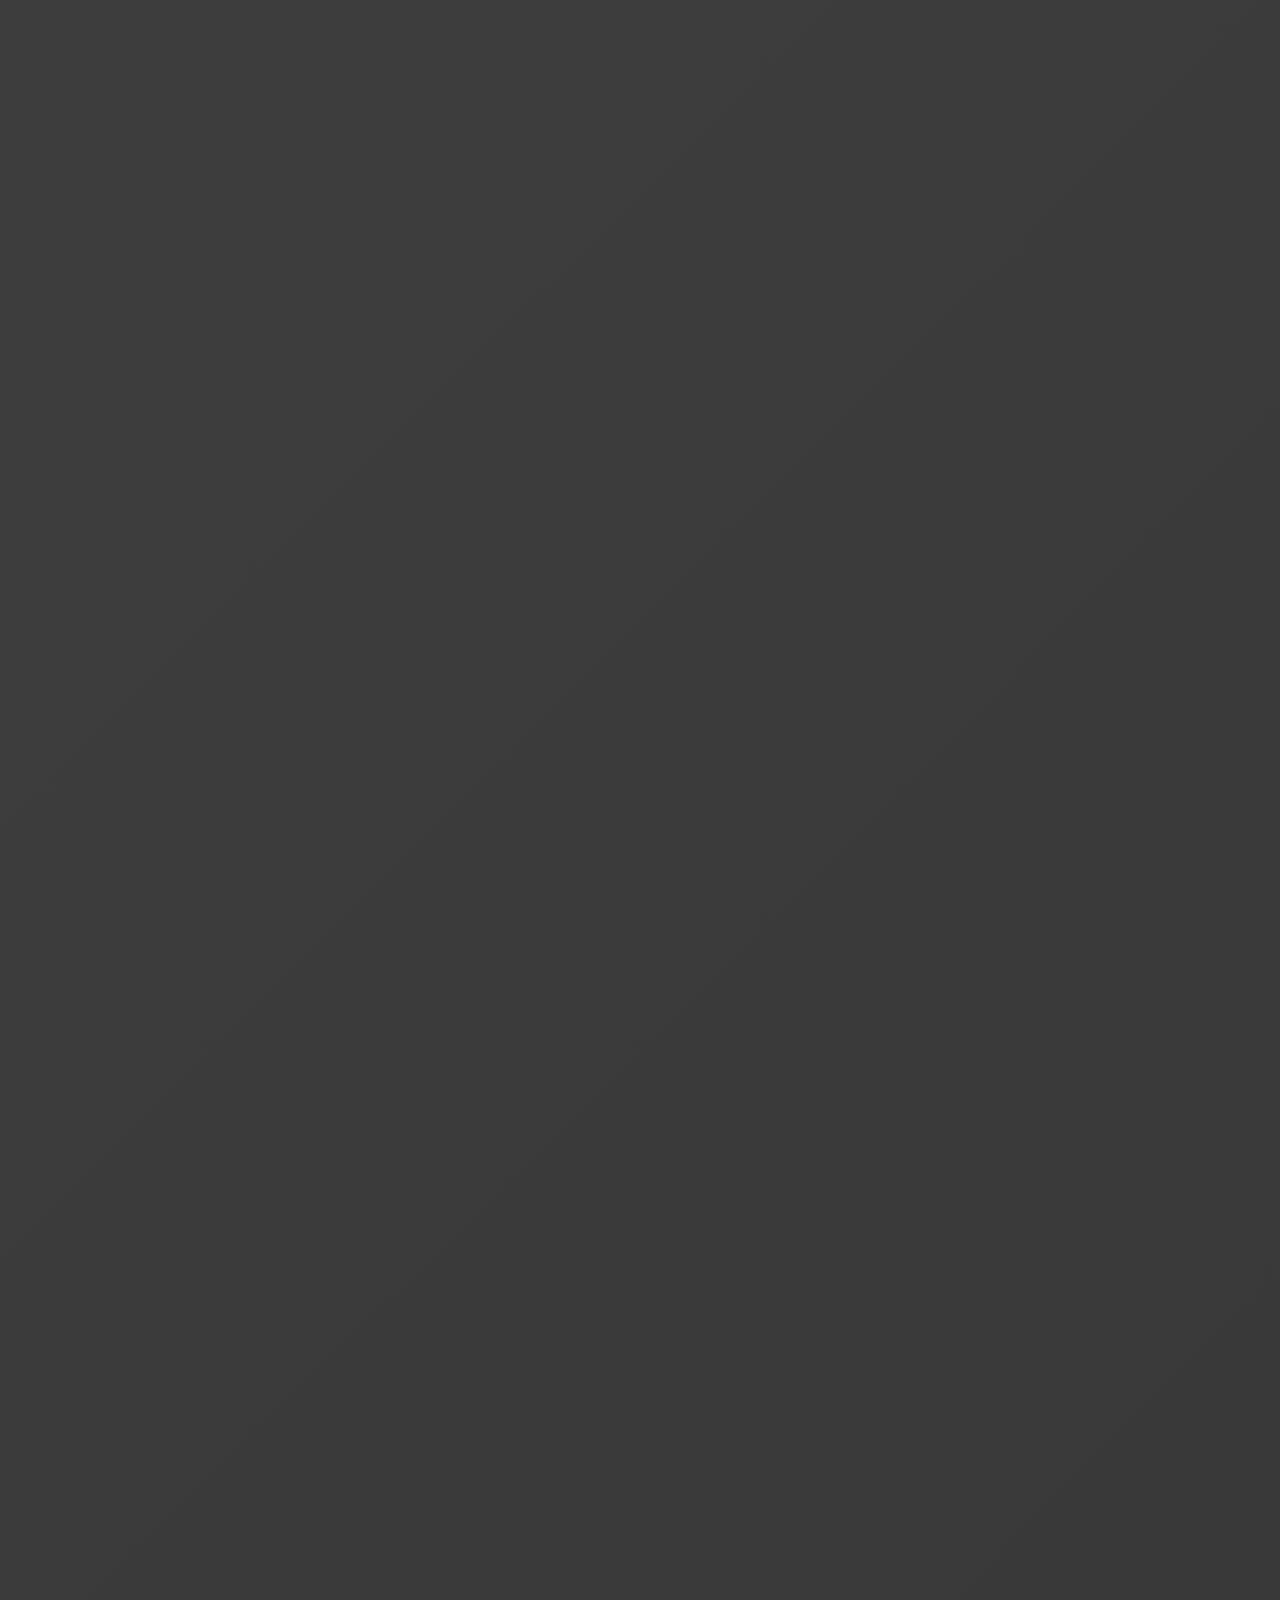
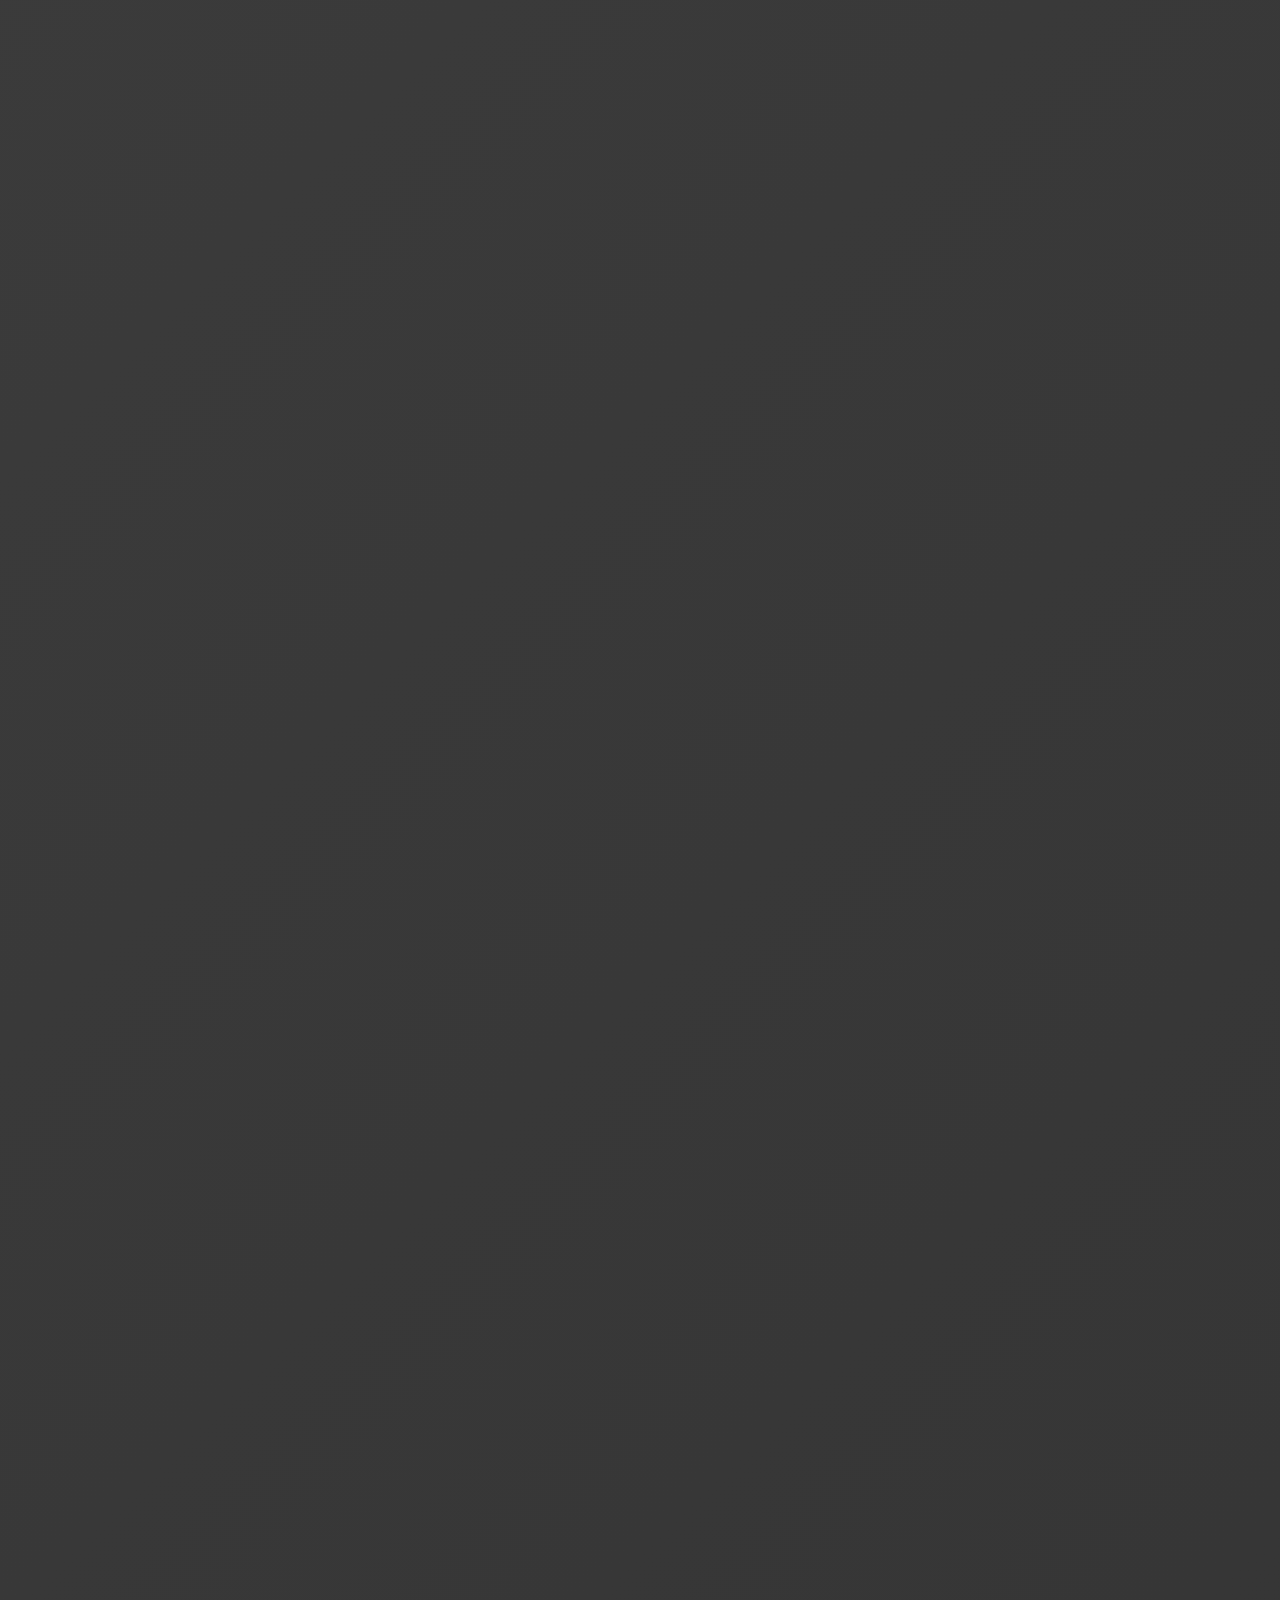
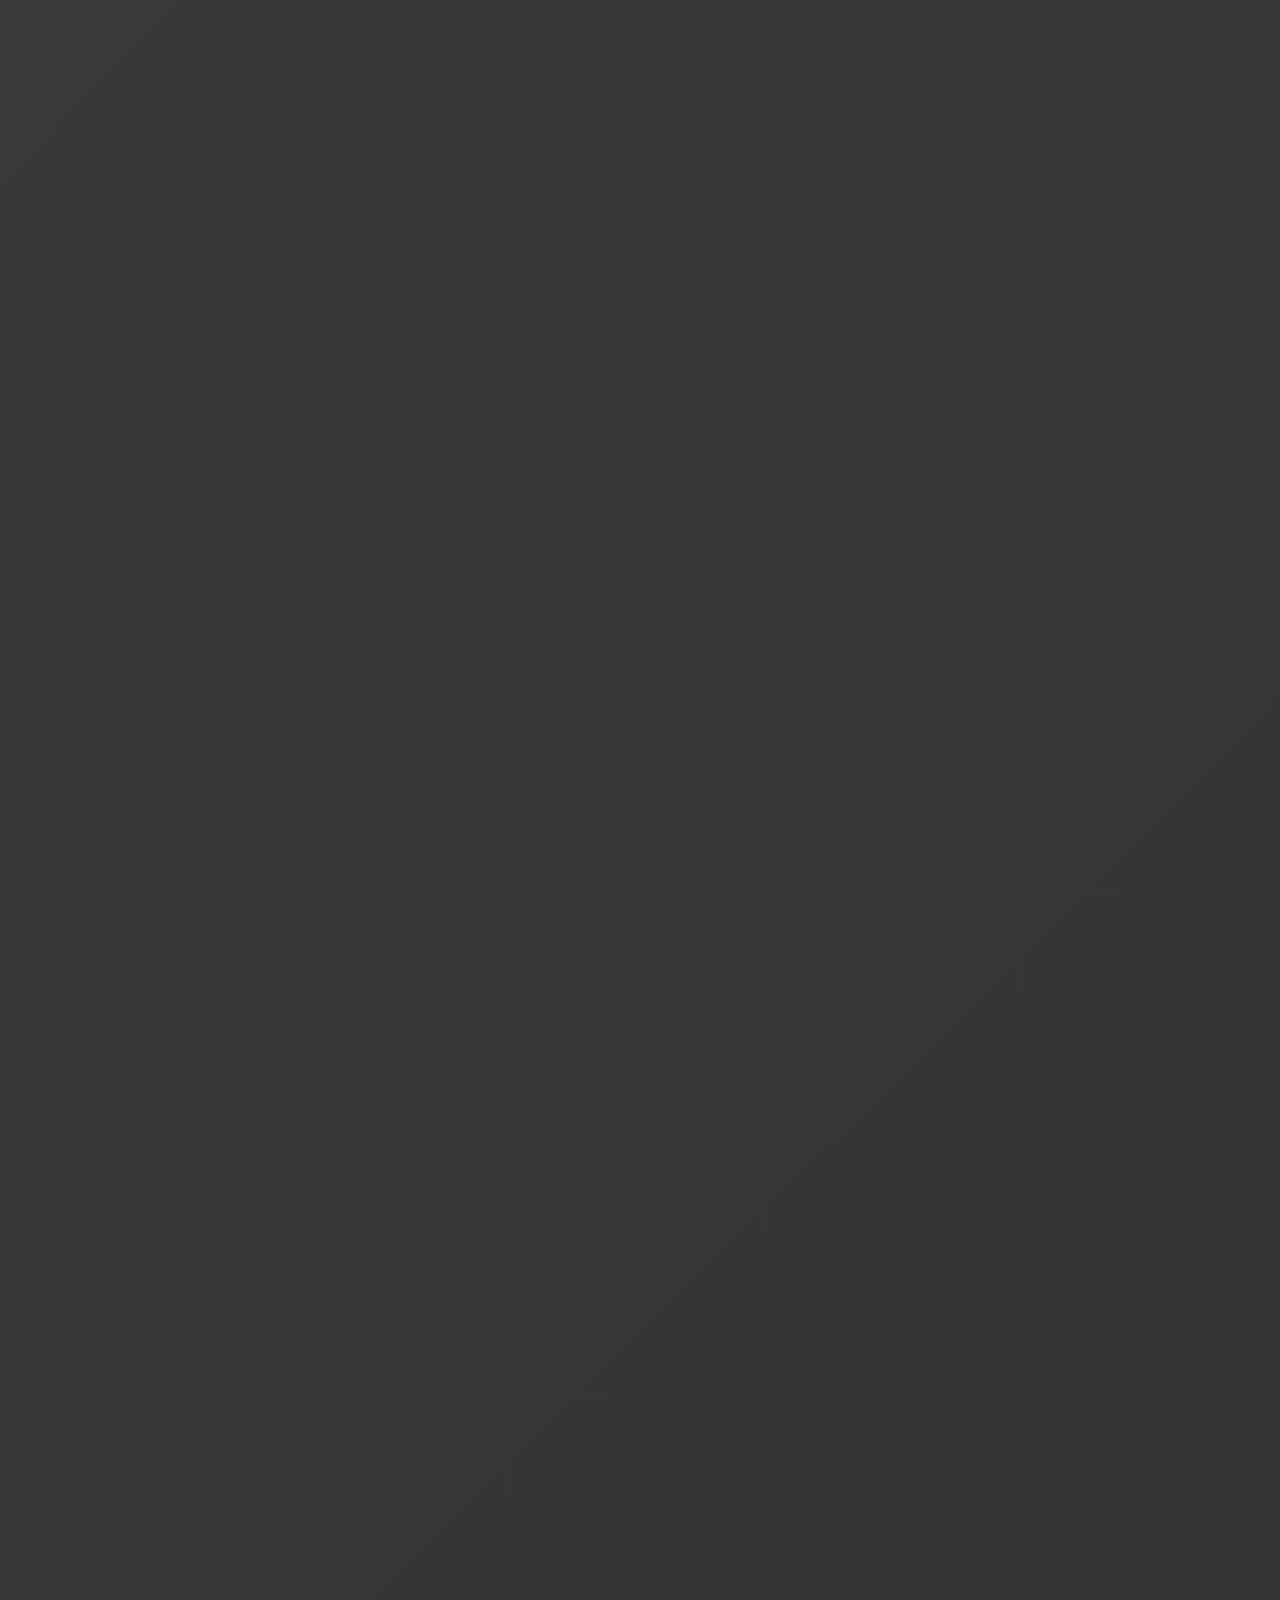
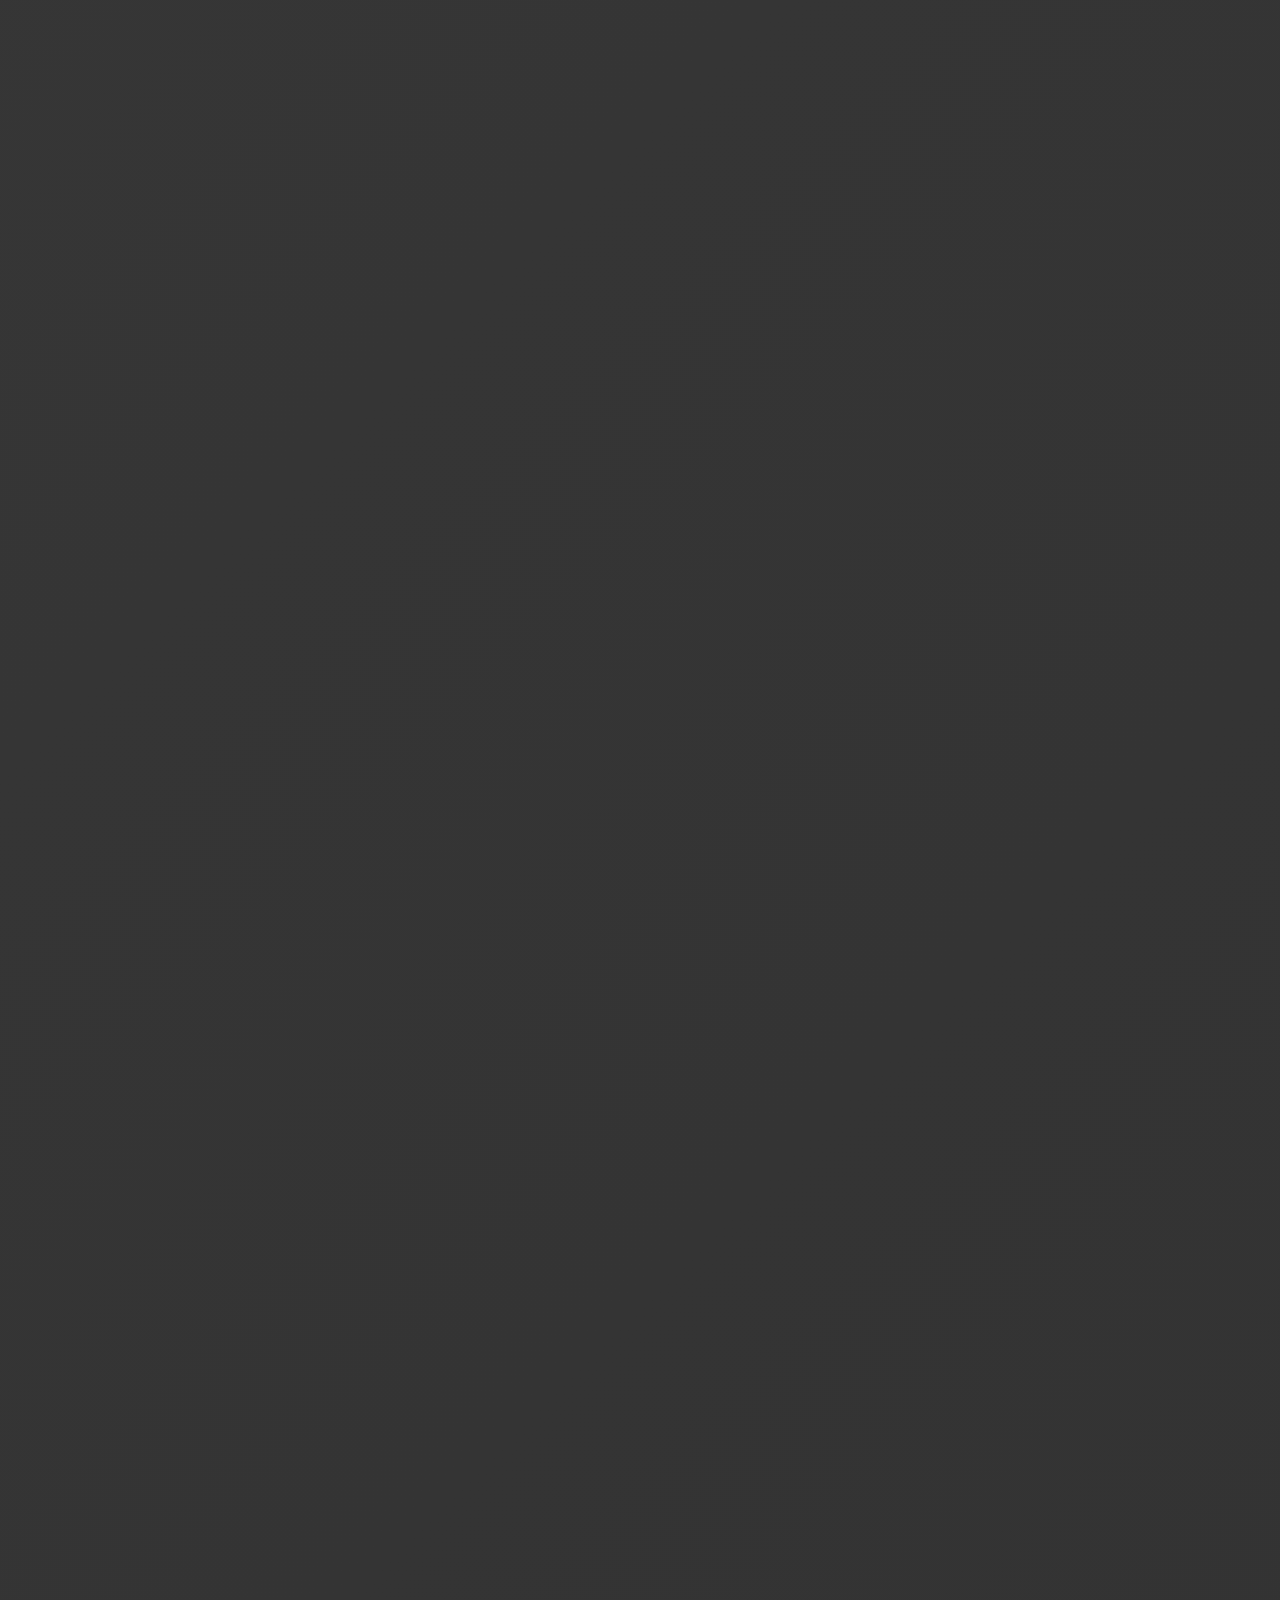
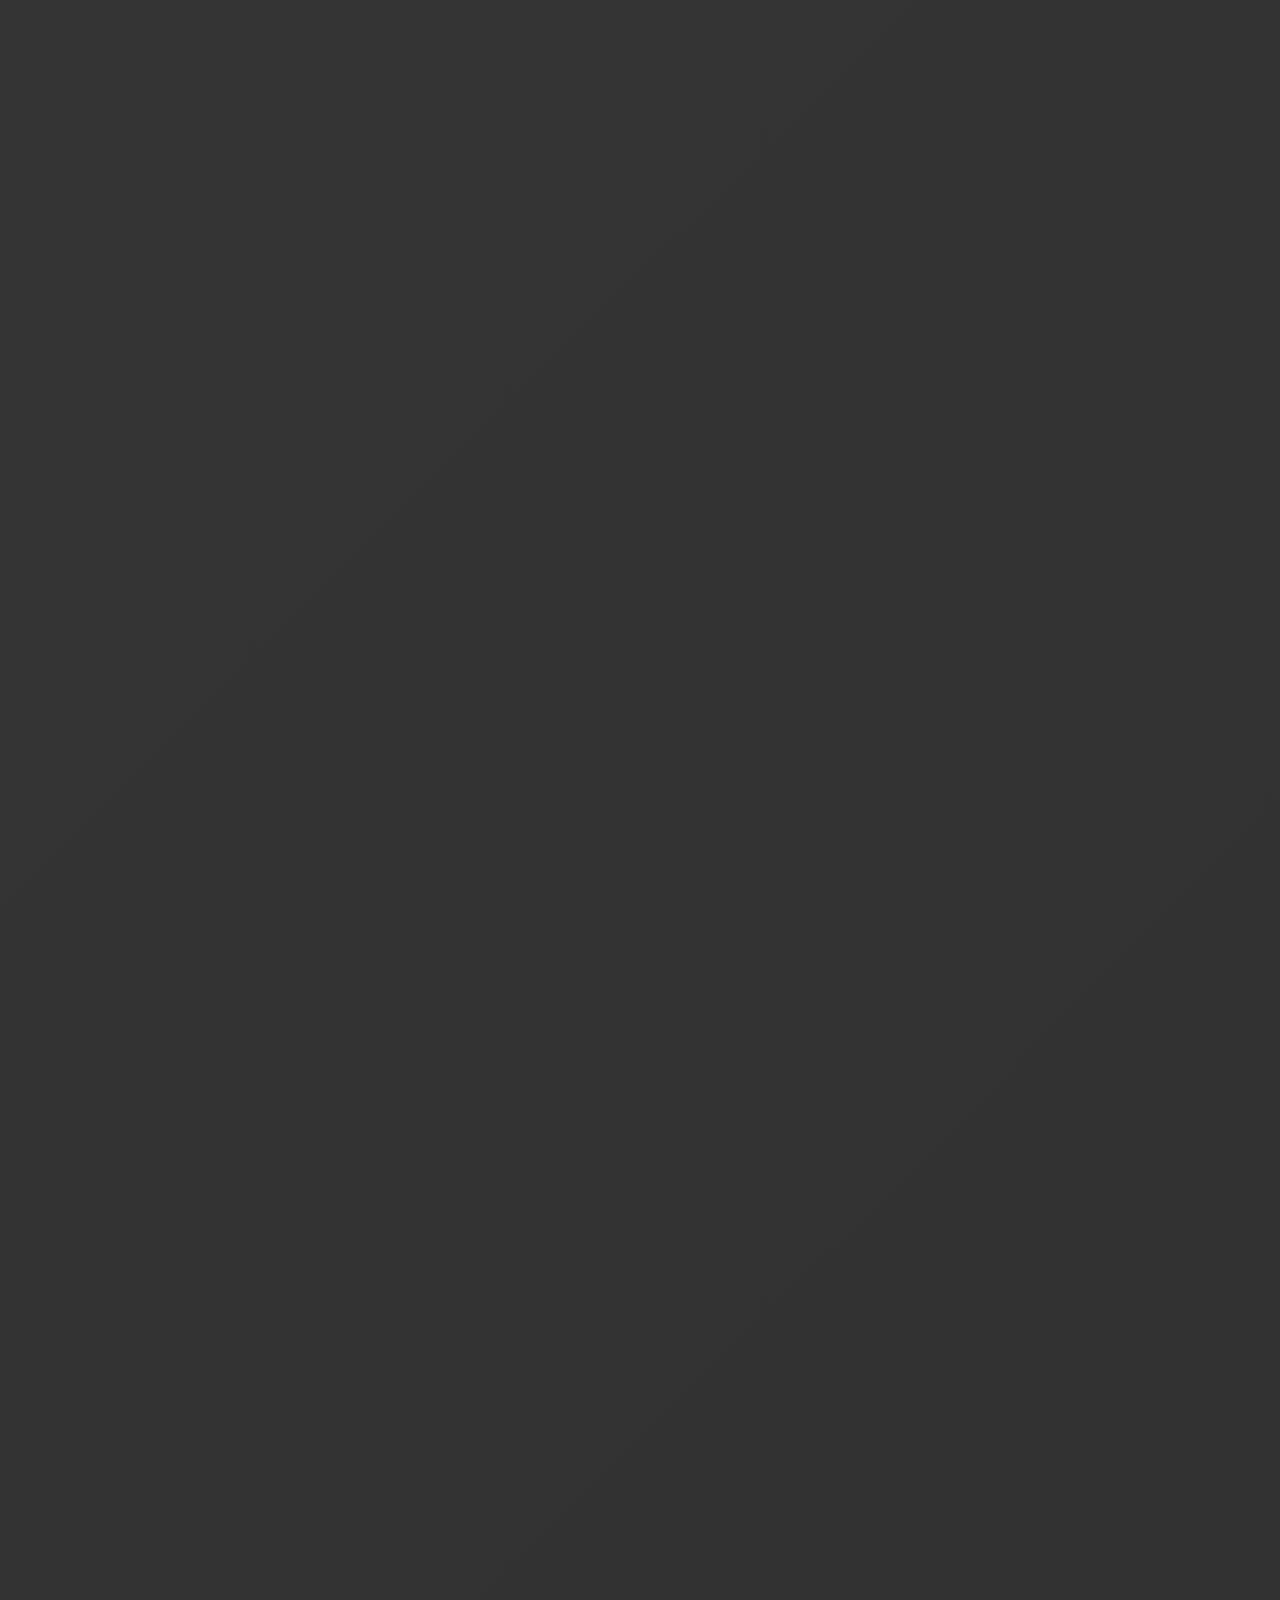
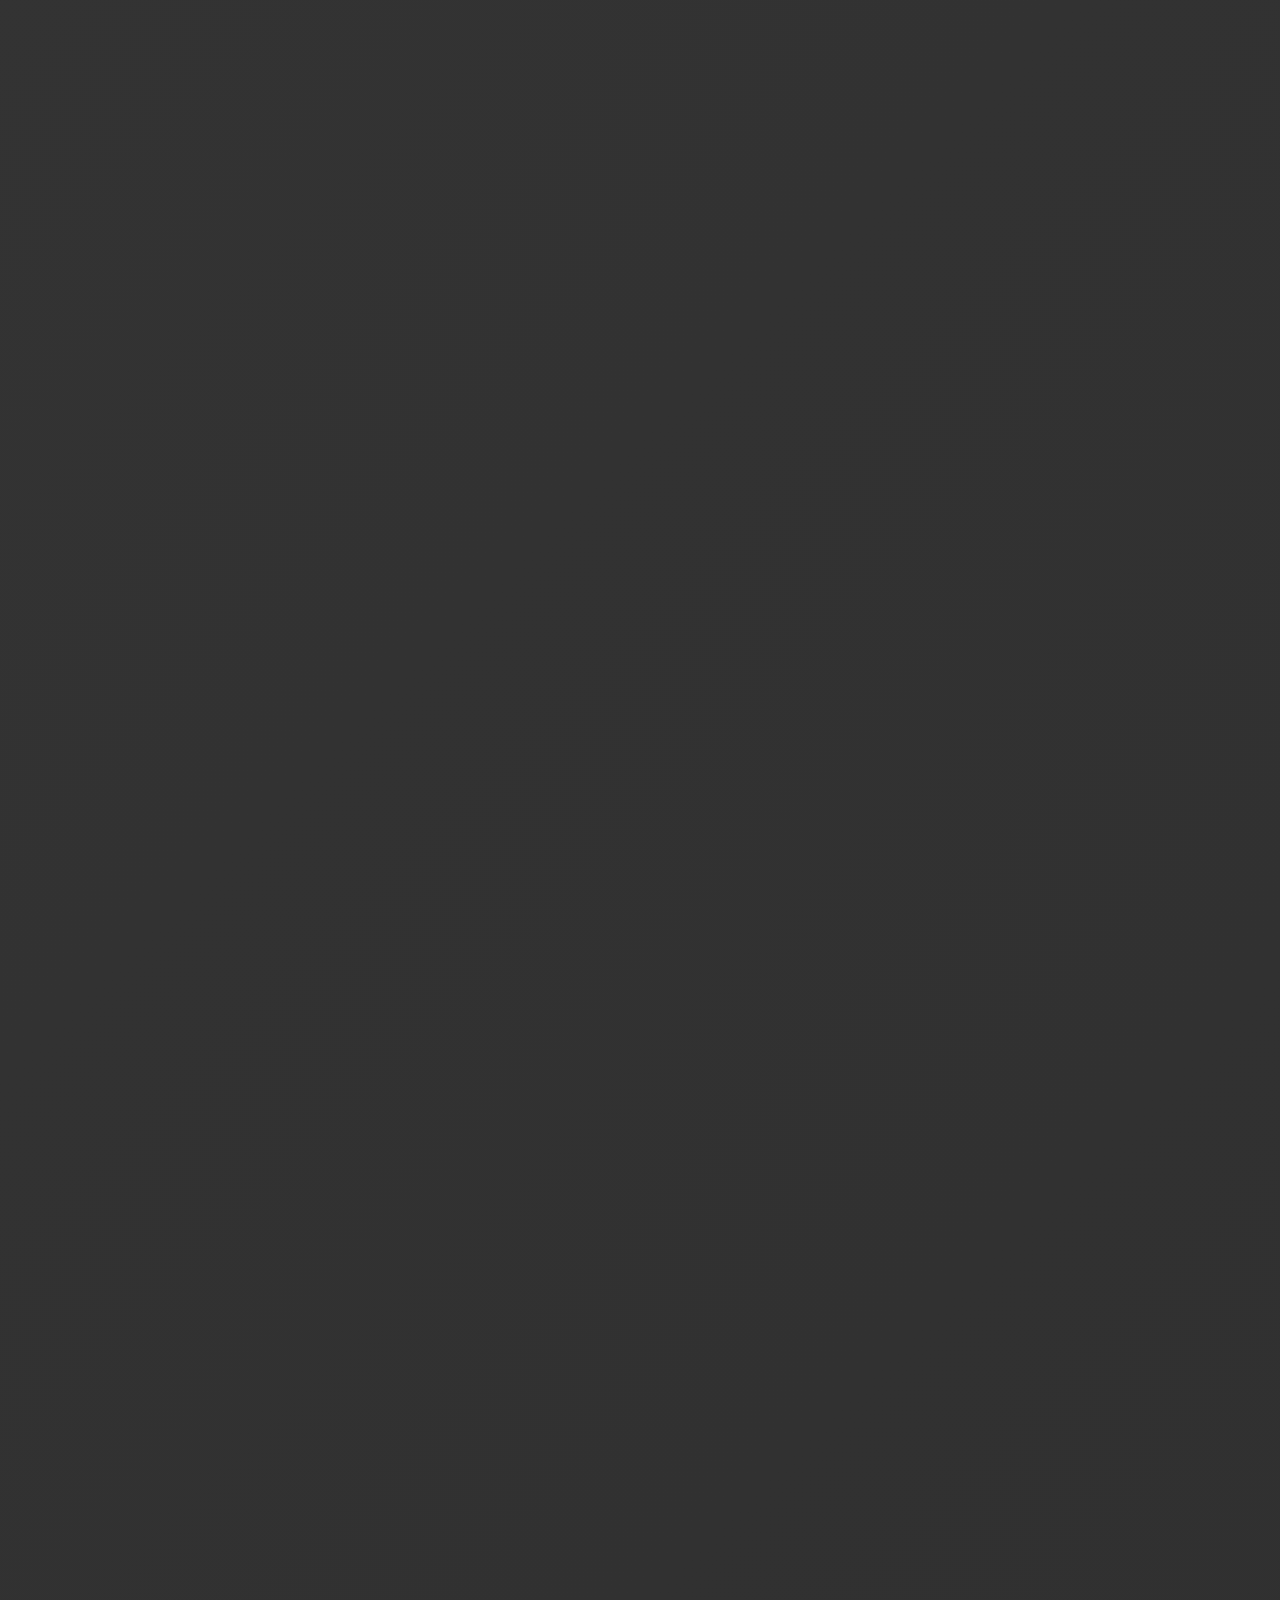
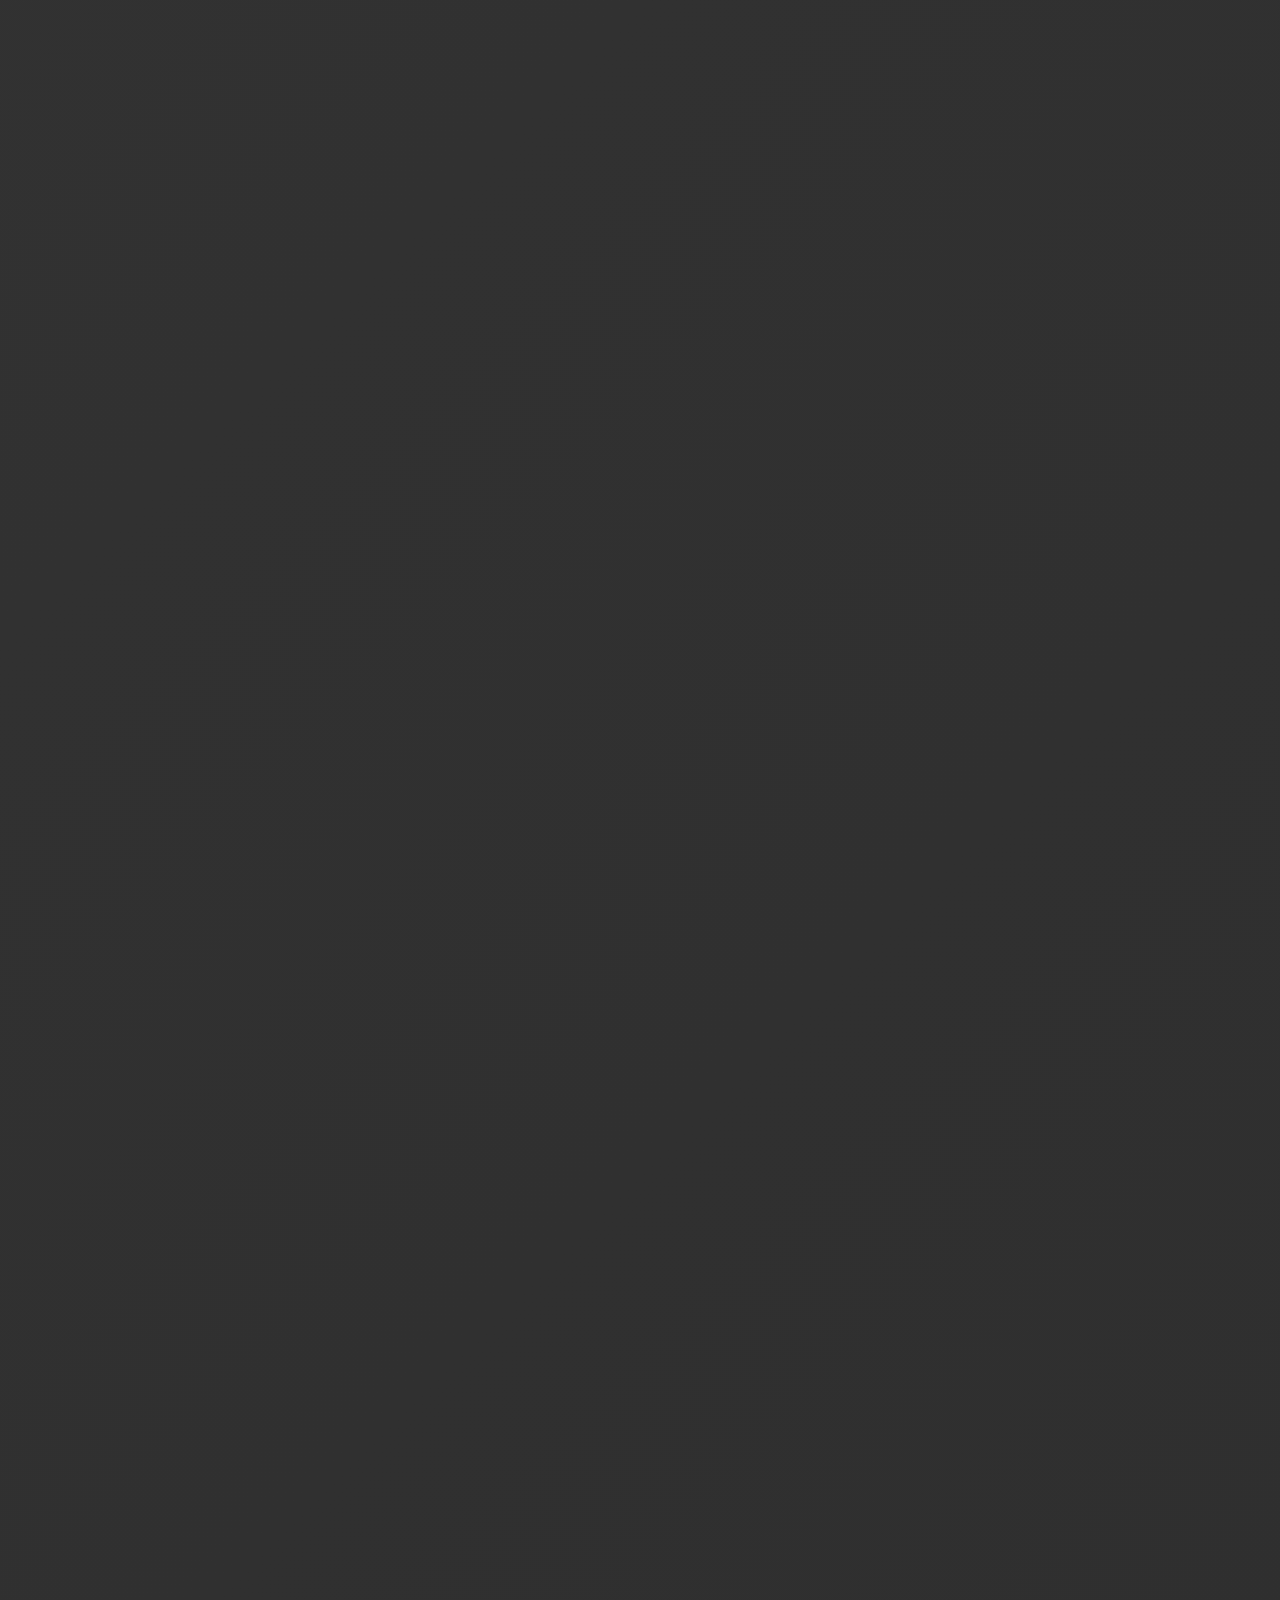
==== commit d3fd4ad0: "optimizations" ====
--- a/index.html
+++ b/index.html
@@ -33,7 +33,6 @@
       <p class="fade-in">aspiring developer, jiu-jitsu competitor</p>
     </section>
     <!-- WELCOME SECTION -->
-    <div class="divider"></div>
     <!-- ABOUT SECTION-->
     <section id="about-section">
       <div id="image-parent">
@@ -62,14 +61,12 @@
       </div>
     </section>
     <!-- ABOUT SECTION-->
-    <div class="divider"></div>
     <!-- PROJECT SECTION -->
     <section id="projects-section">
       <h3>Projects</h3>
       <p>To be added!</p>
     </section>
     <!-- PROJECT SECTION -->
-    <div class="divider"></div>
     <!-- CONTACT SECTION -->
     <section id="contact-section">
       <h4>Let's work together!</h4>
--- a/styles/styles.css
+++ b/styles/styles.css
@@ -1,7 +1,7 @@
 :root {
   --font-color: #dfdfdf;
   --purple: #571b6e;
-  --vh: "";
+  --vh: 100vh;
 }
 
 * {
@@ -128,7 +128,8 @@
 
 #welcome-section {
   width: 100%;
-  height: 100lvh;
+  height: 100vh;
+  height: calc(var(--vh, 1vh) * 100);
   display: flex;
   flex-direction: column;
   align-items: center;
@@ -227,6 +228,7 @@
   display: flex;
   flex-direction: column;
   justify-content: center;
+  padding-right: 3rem;
 }
 
 #about-text-parent p {
@@ -348,6 +350,7 @@
   #about-text-parent {
     width: 100%;
     padding-bottom: 1rem;
+    padding-left: 3rem;
   }
   #about-text-parent h2 {
     padding-bottom: 0;
@@ -361,22 +364,22 @@
     transition: right 0.3s ease;
     right: -800px;
     left: unset;
-  }
-  #navbar ul {
-    position: fixed;
-    top: 15%;
+    align-items: flex-start;
+    padding-top: 15rem;
+  }
+  #primary-nav {
     display: flex;
     flex-direction: column;
     align-items: left;
     width: 100%;
+    -webkit-transform: translate3d(0,0,0);
     transform: translate3d(0,0,0);
-    -webkit-transform: translate3d(0,0,0);
   }
   #navbar ul li {
     padding-bottom: 5rem;
     font-size: 280%;
+    -webkit-transform: translate3d(0,0,0);
     transform: translate3d(0,0,0);
-    -webkit-transform: translate3d(0,0,0);
   }
   #mobile-nav-button {
     position: fixed;
@@ -390,4 +393,7 @@
     color: var(--font-color);
     display: block;
   }
+  #welcome-section {
+
+  }
 }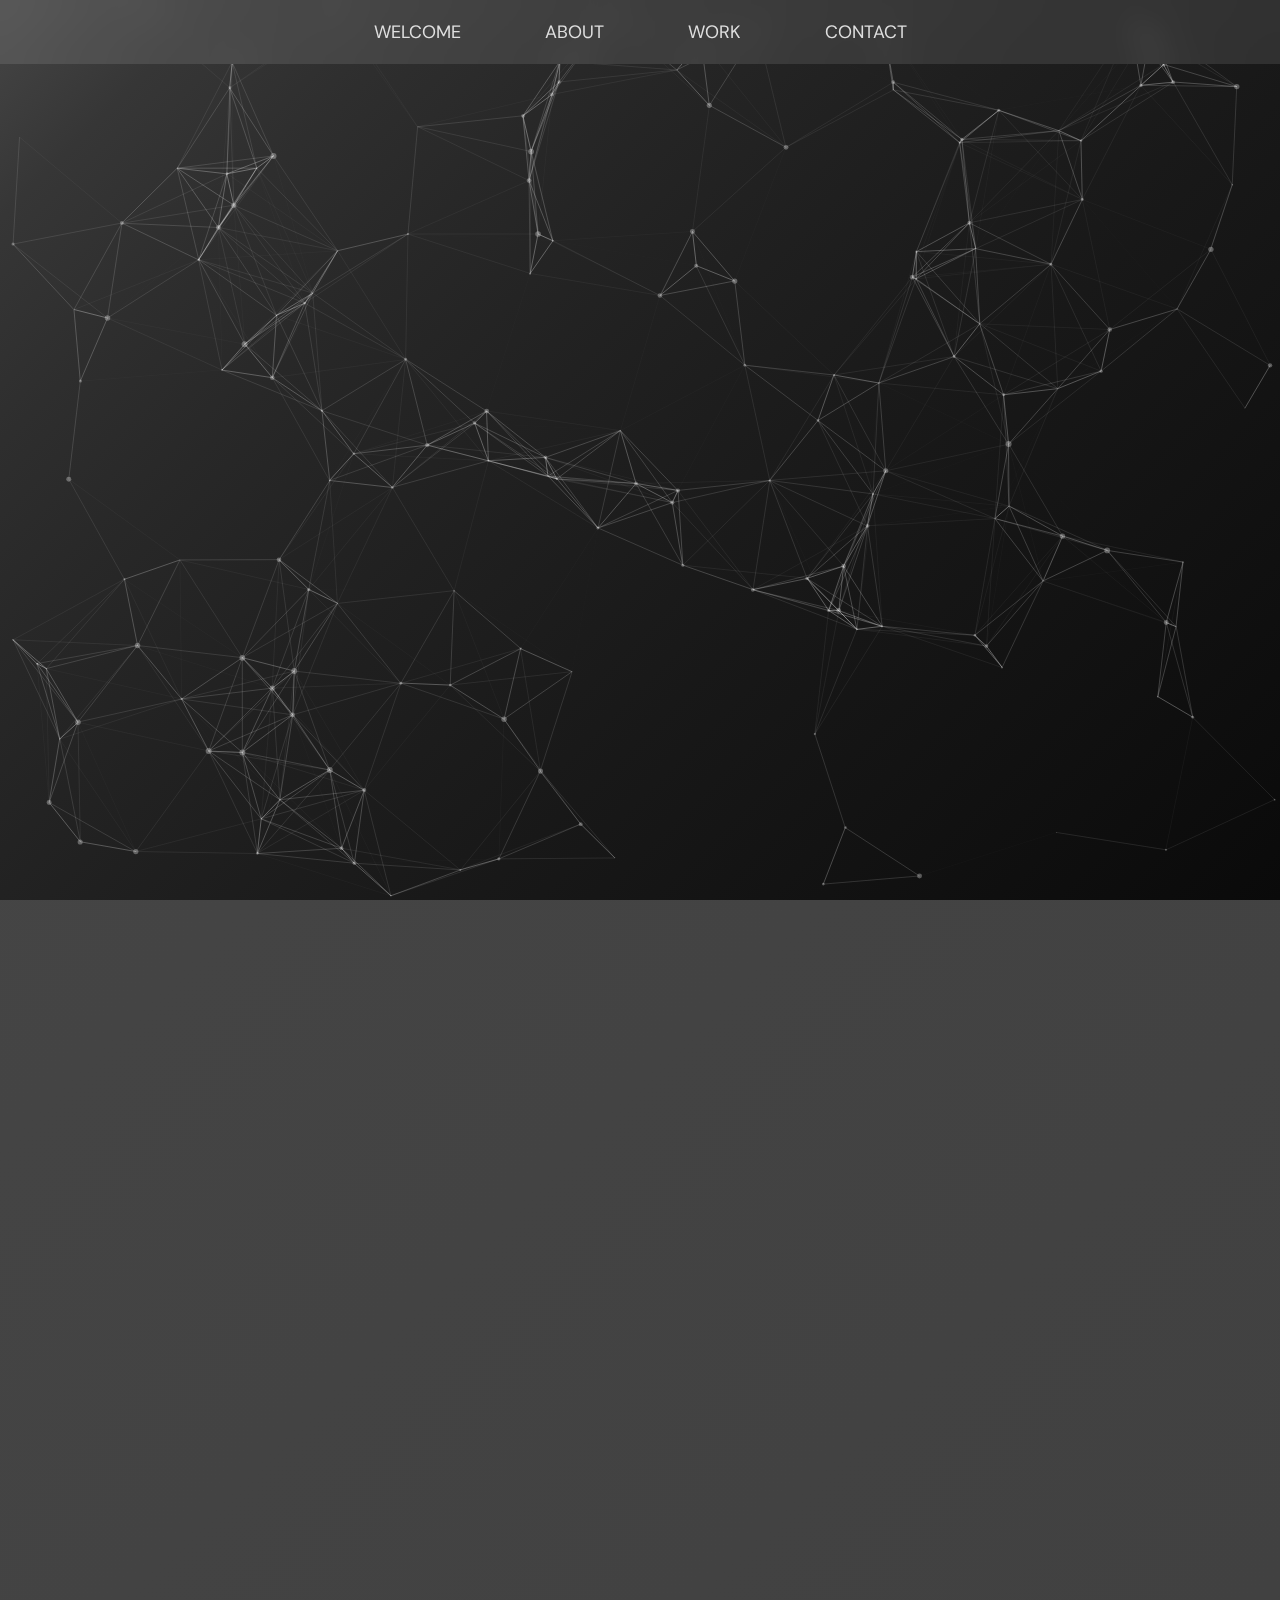
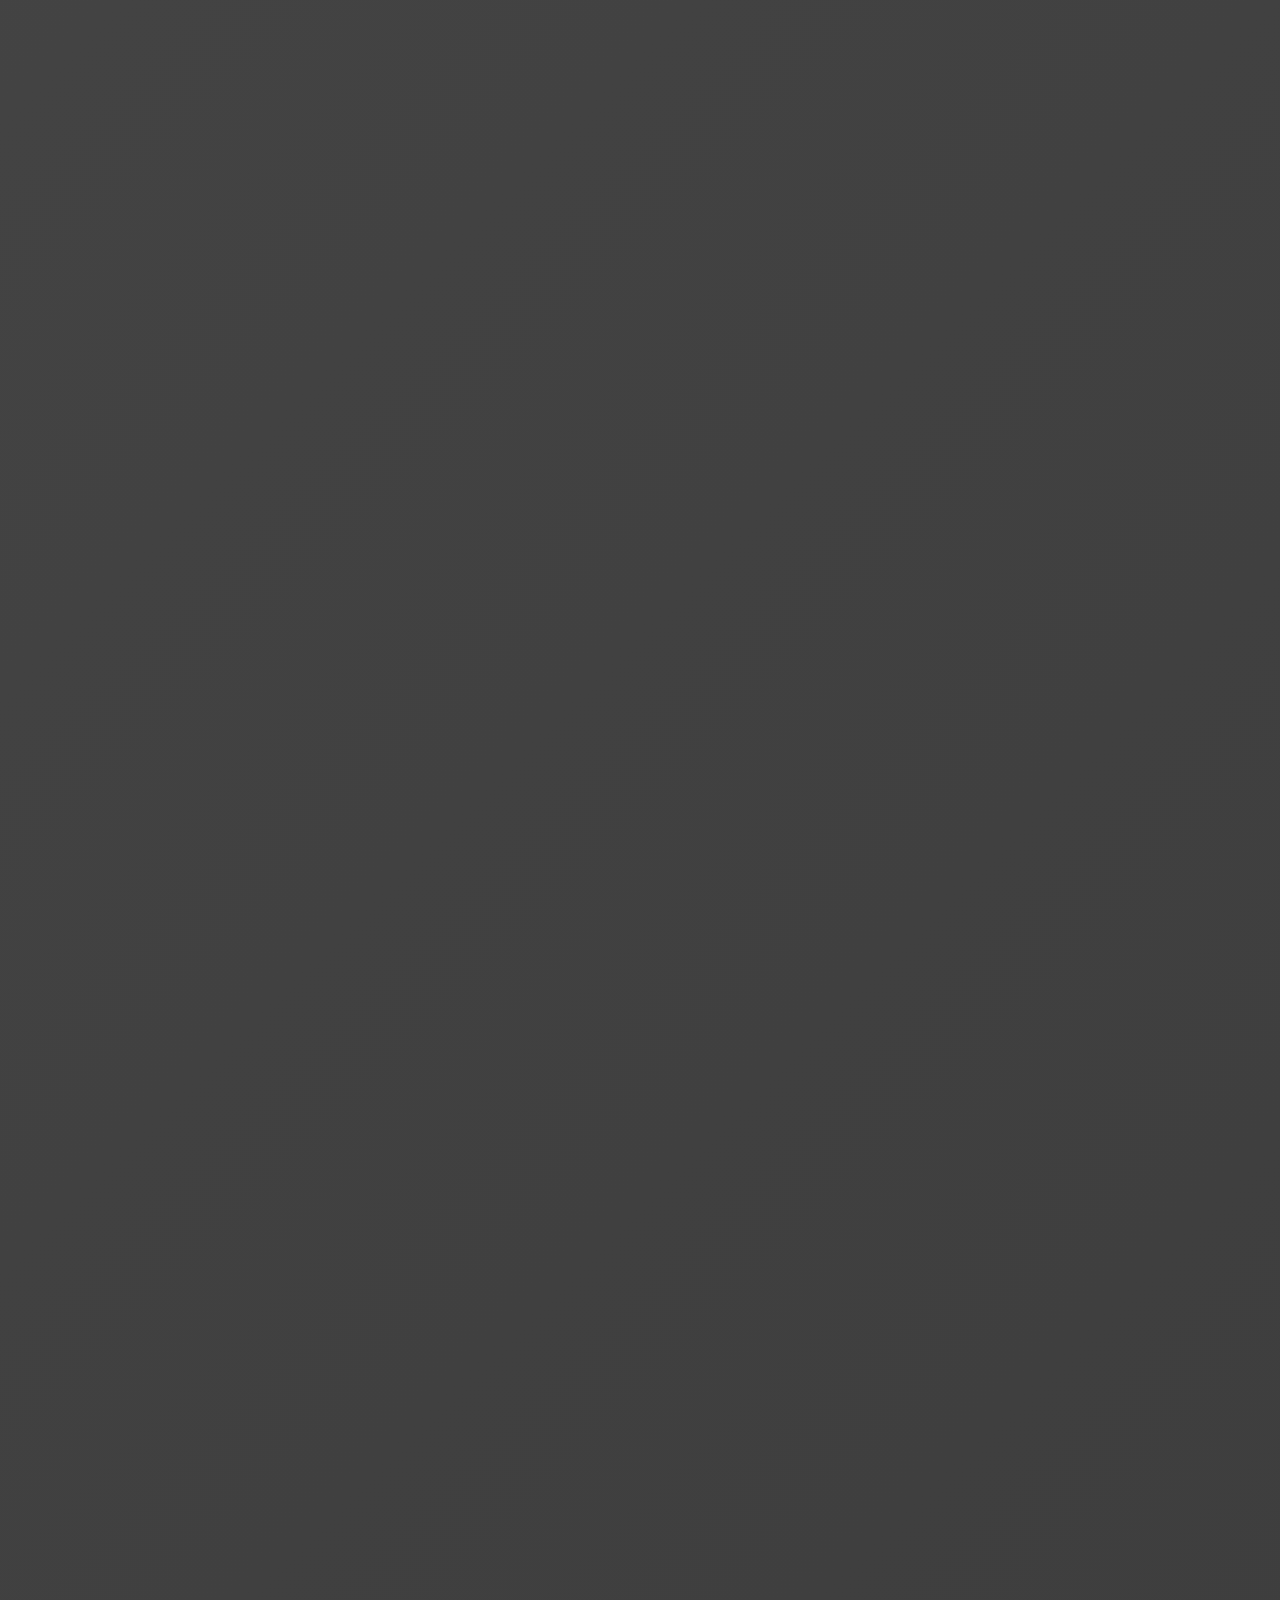
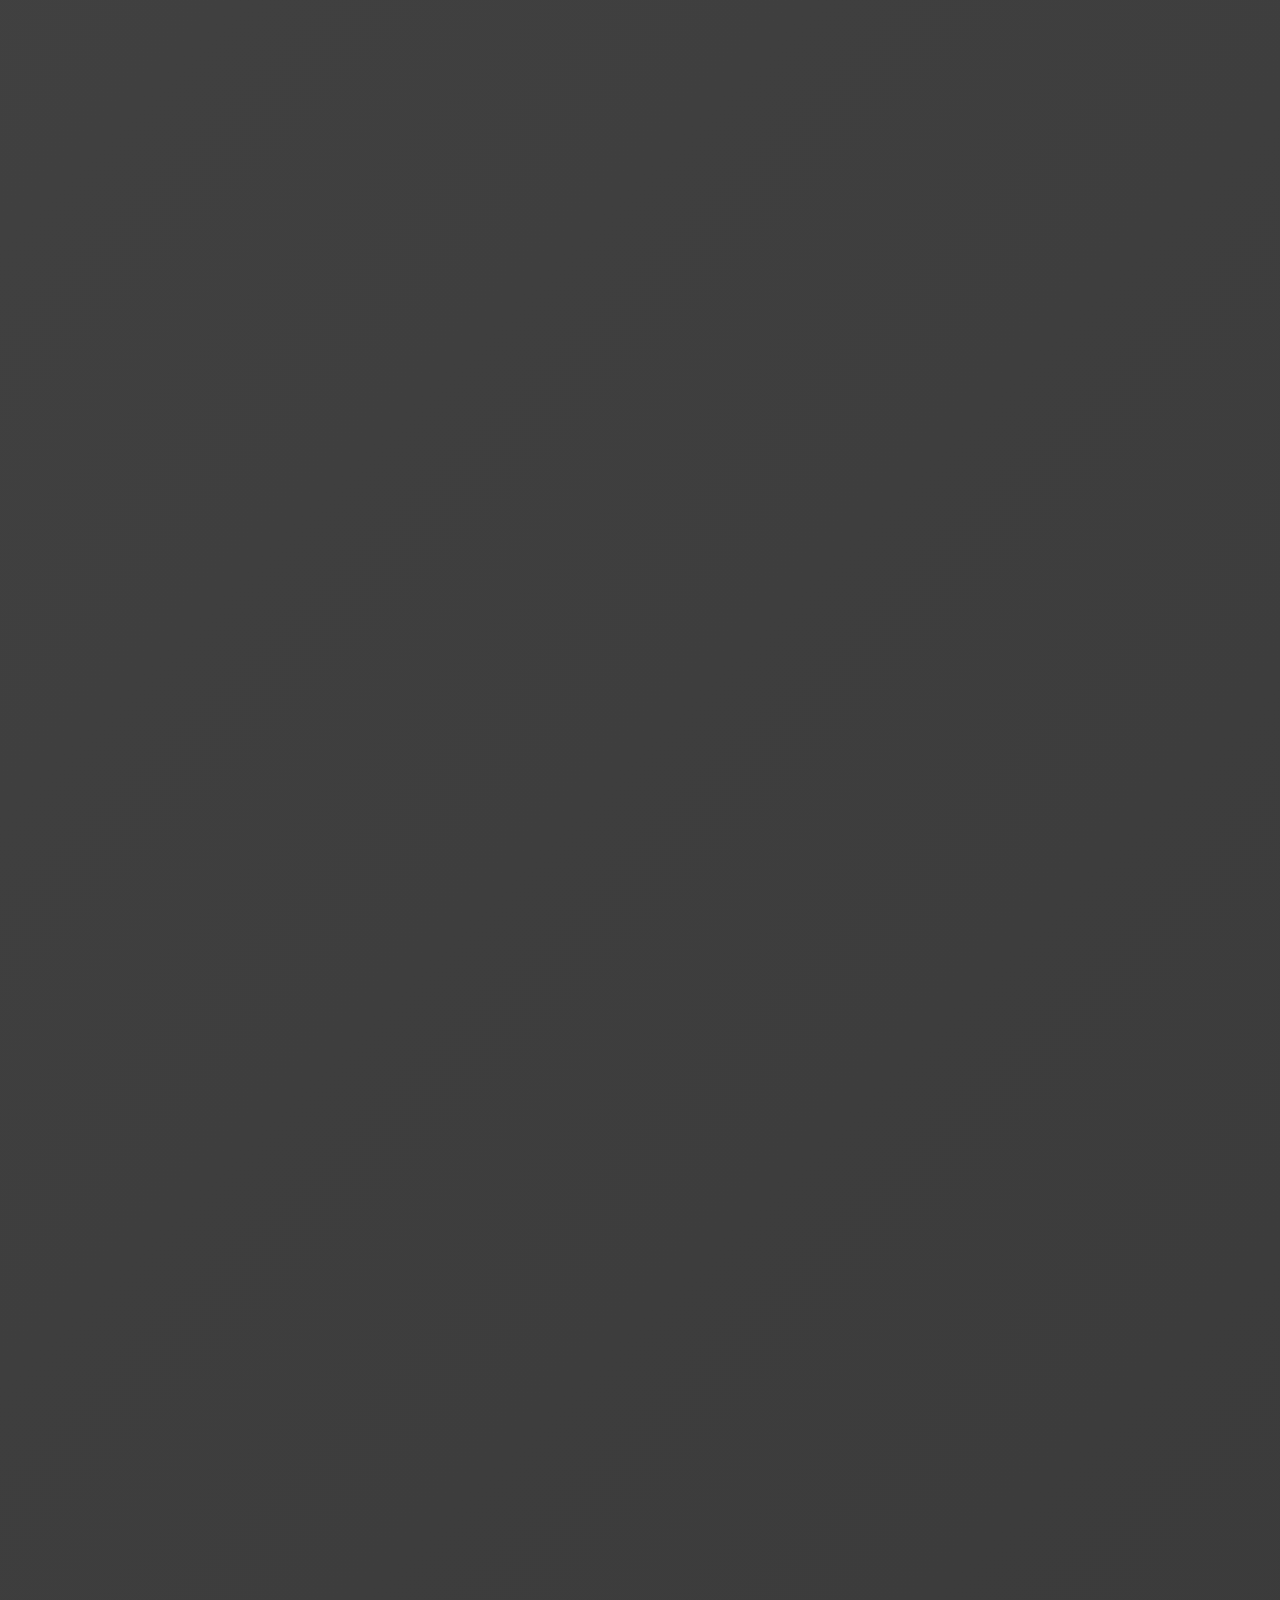
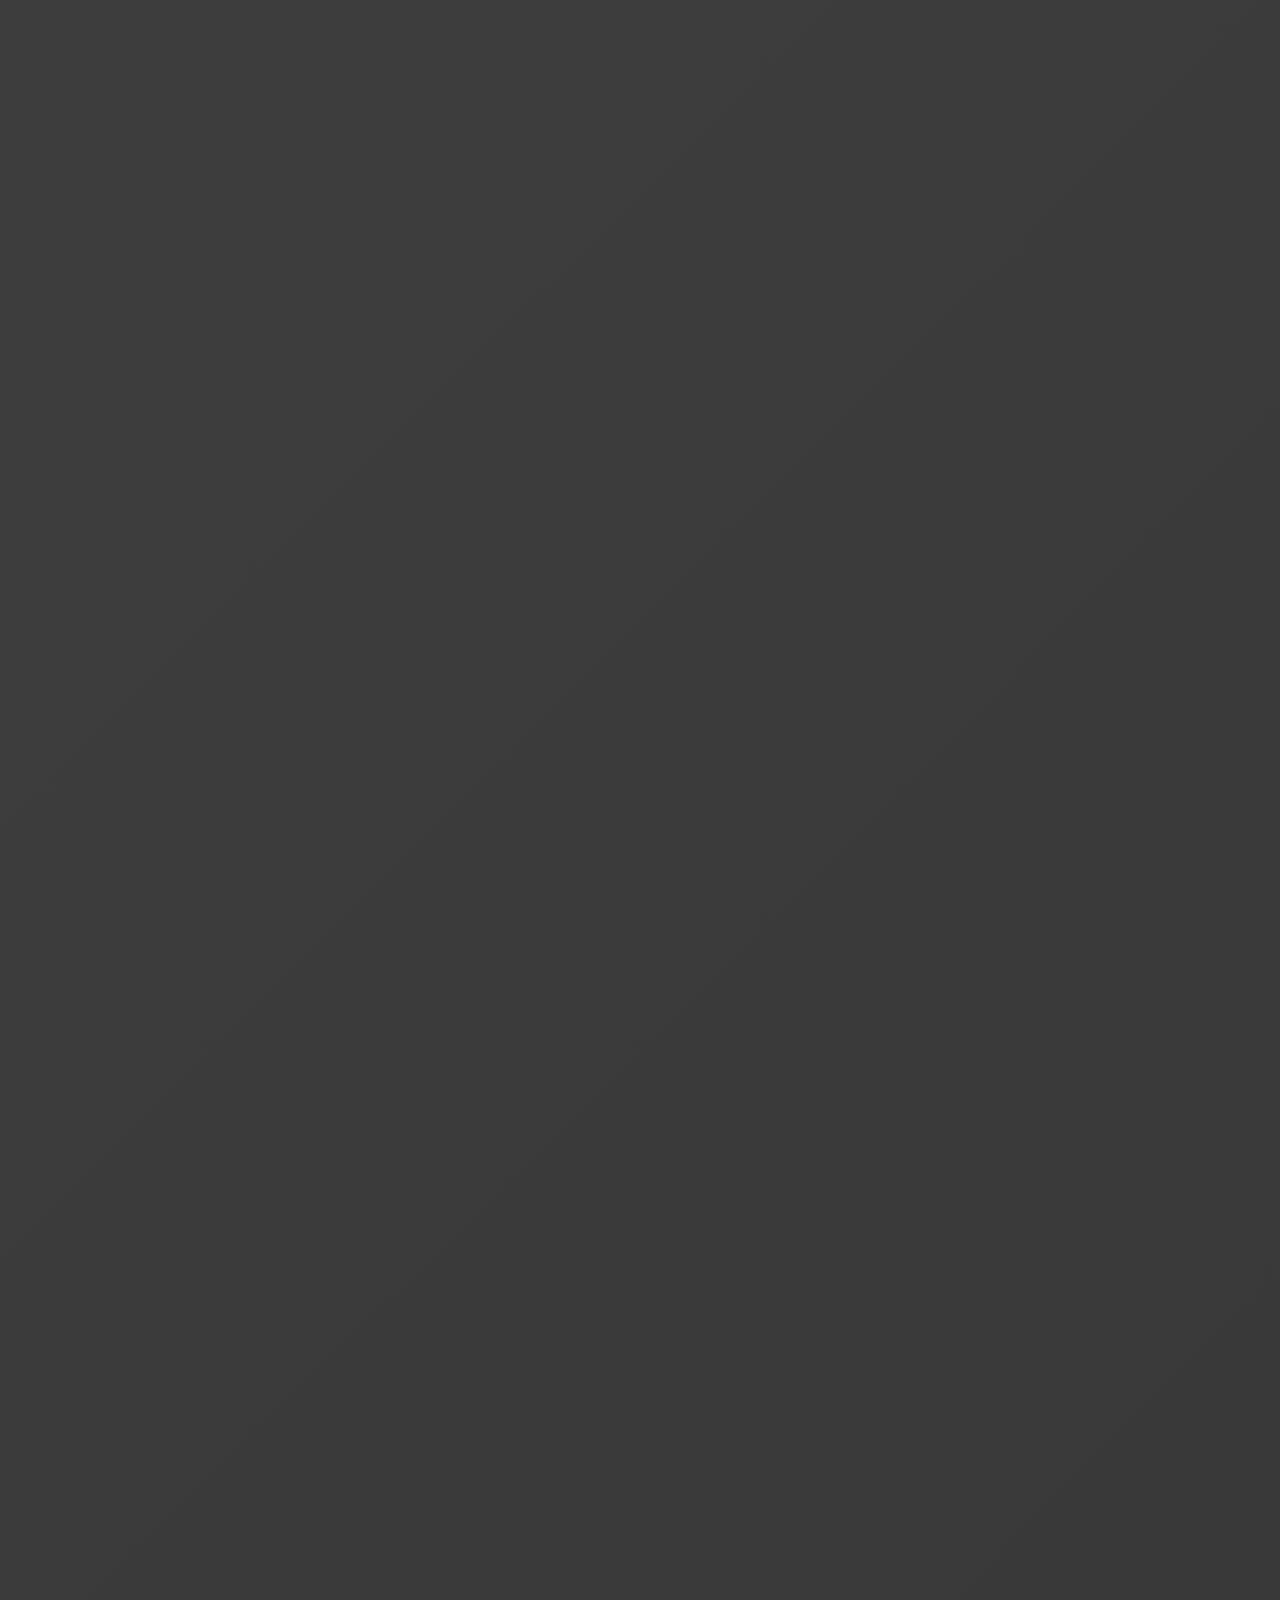
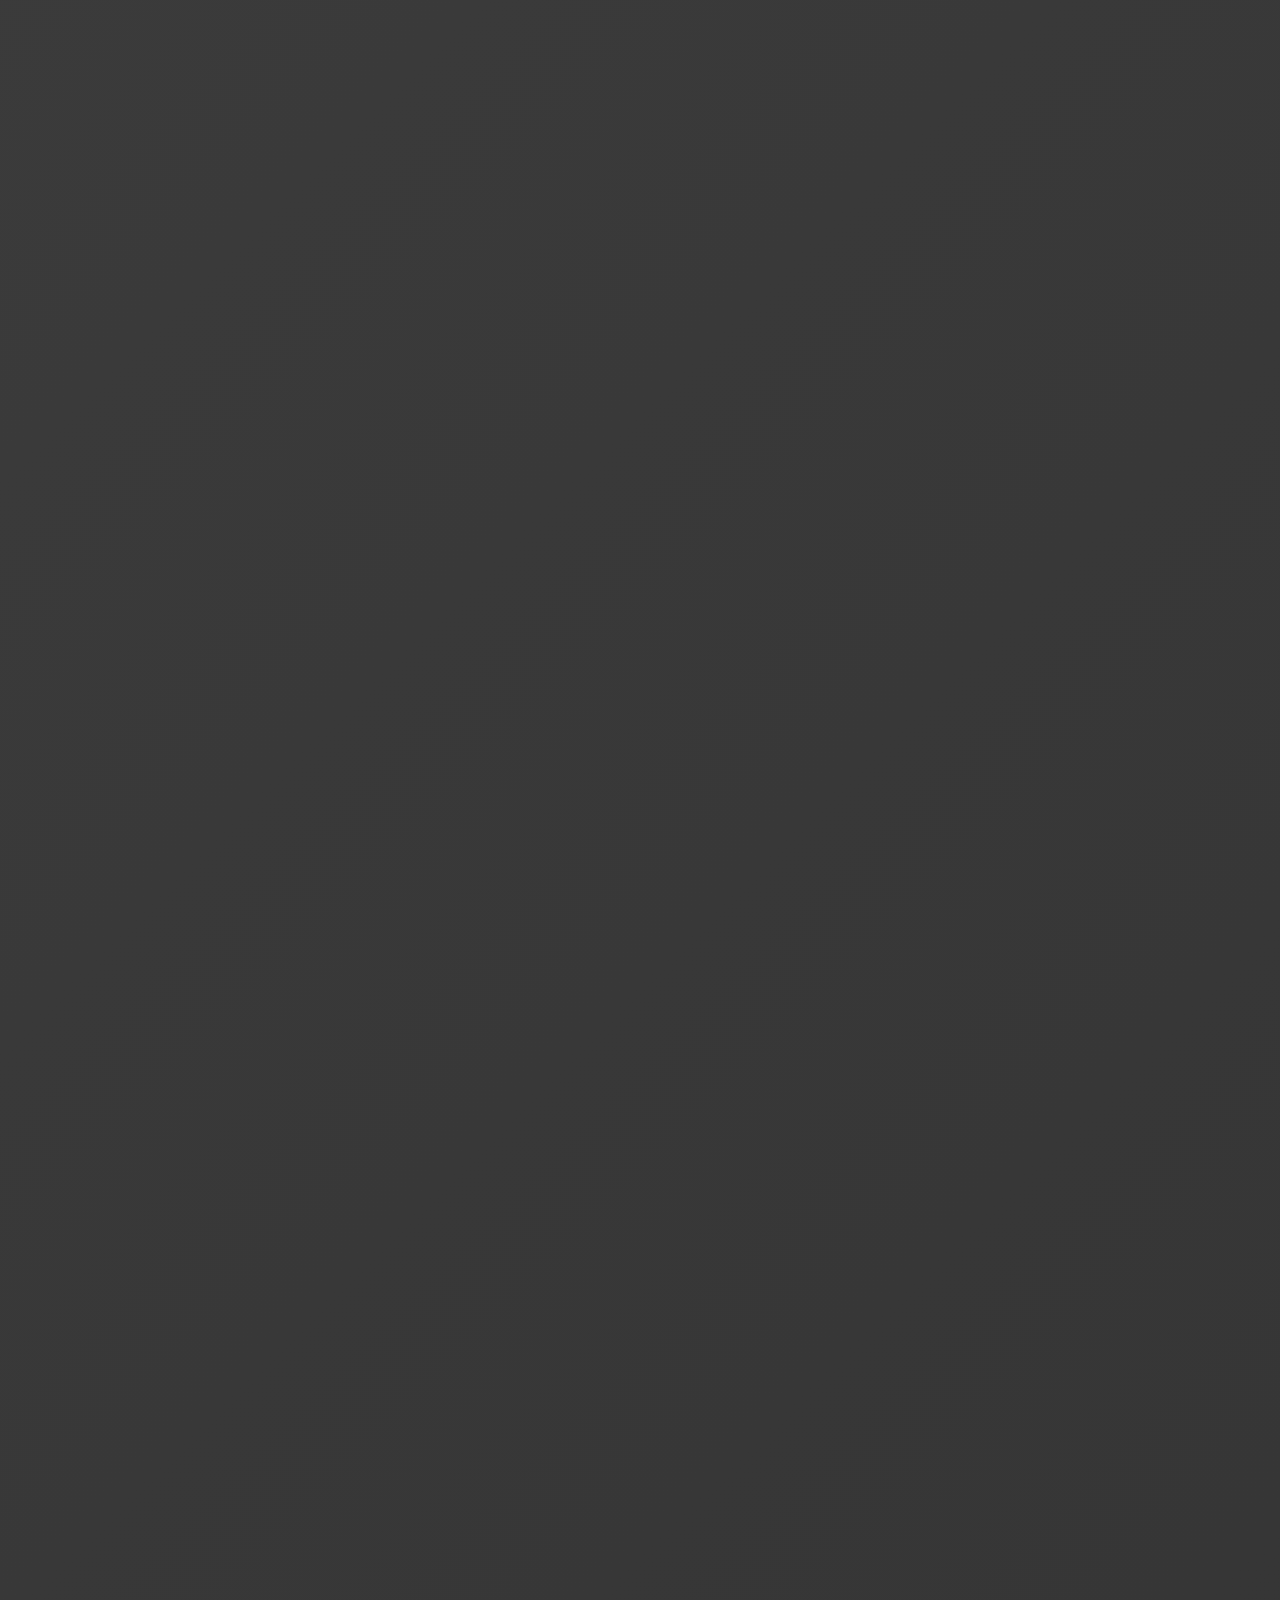
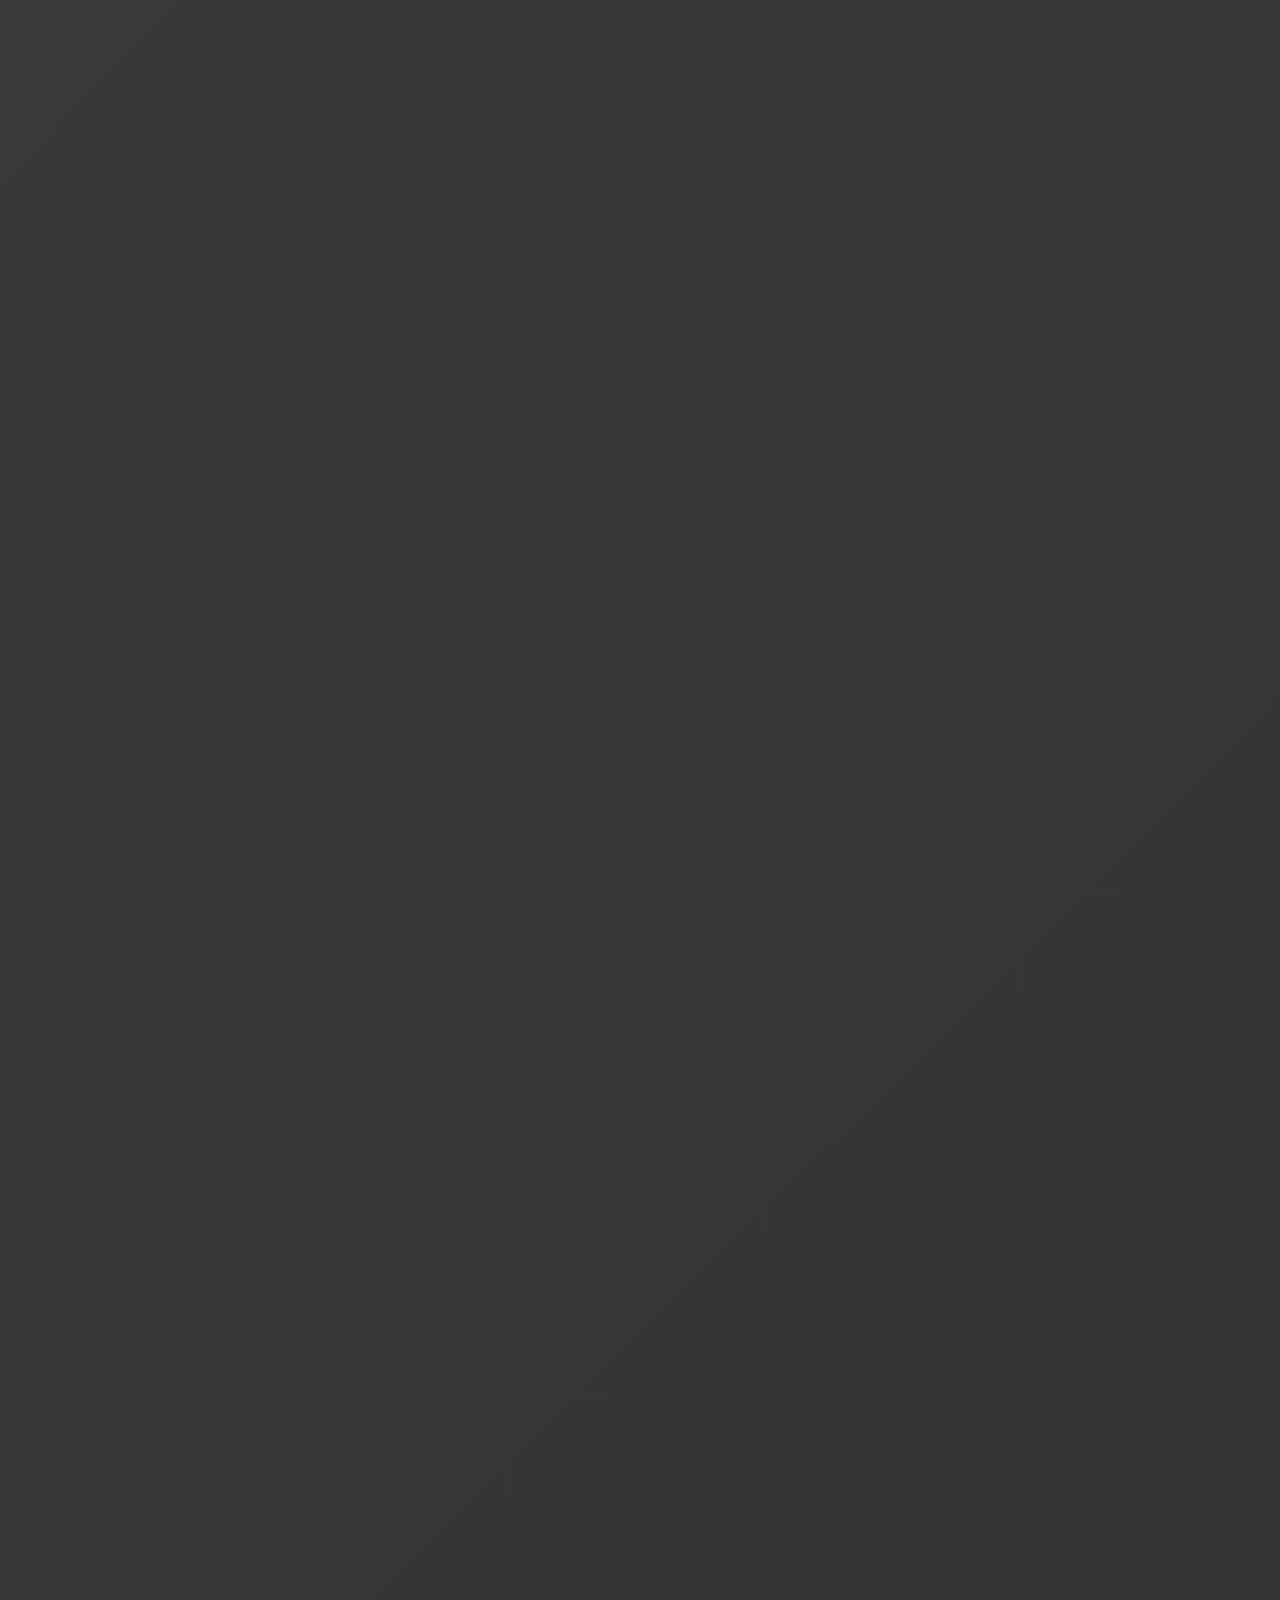
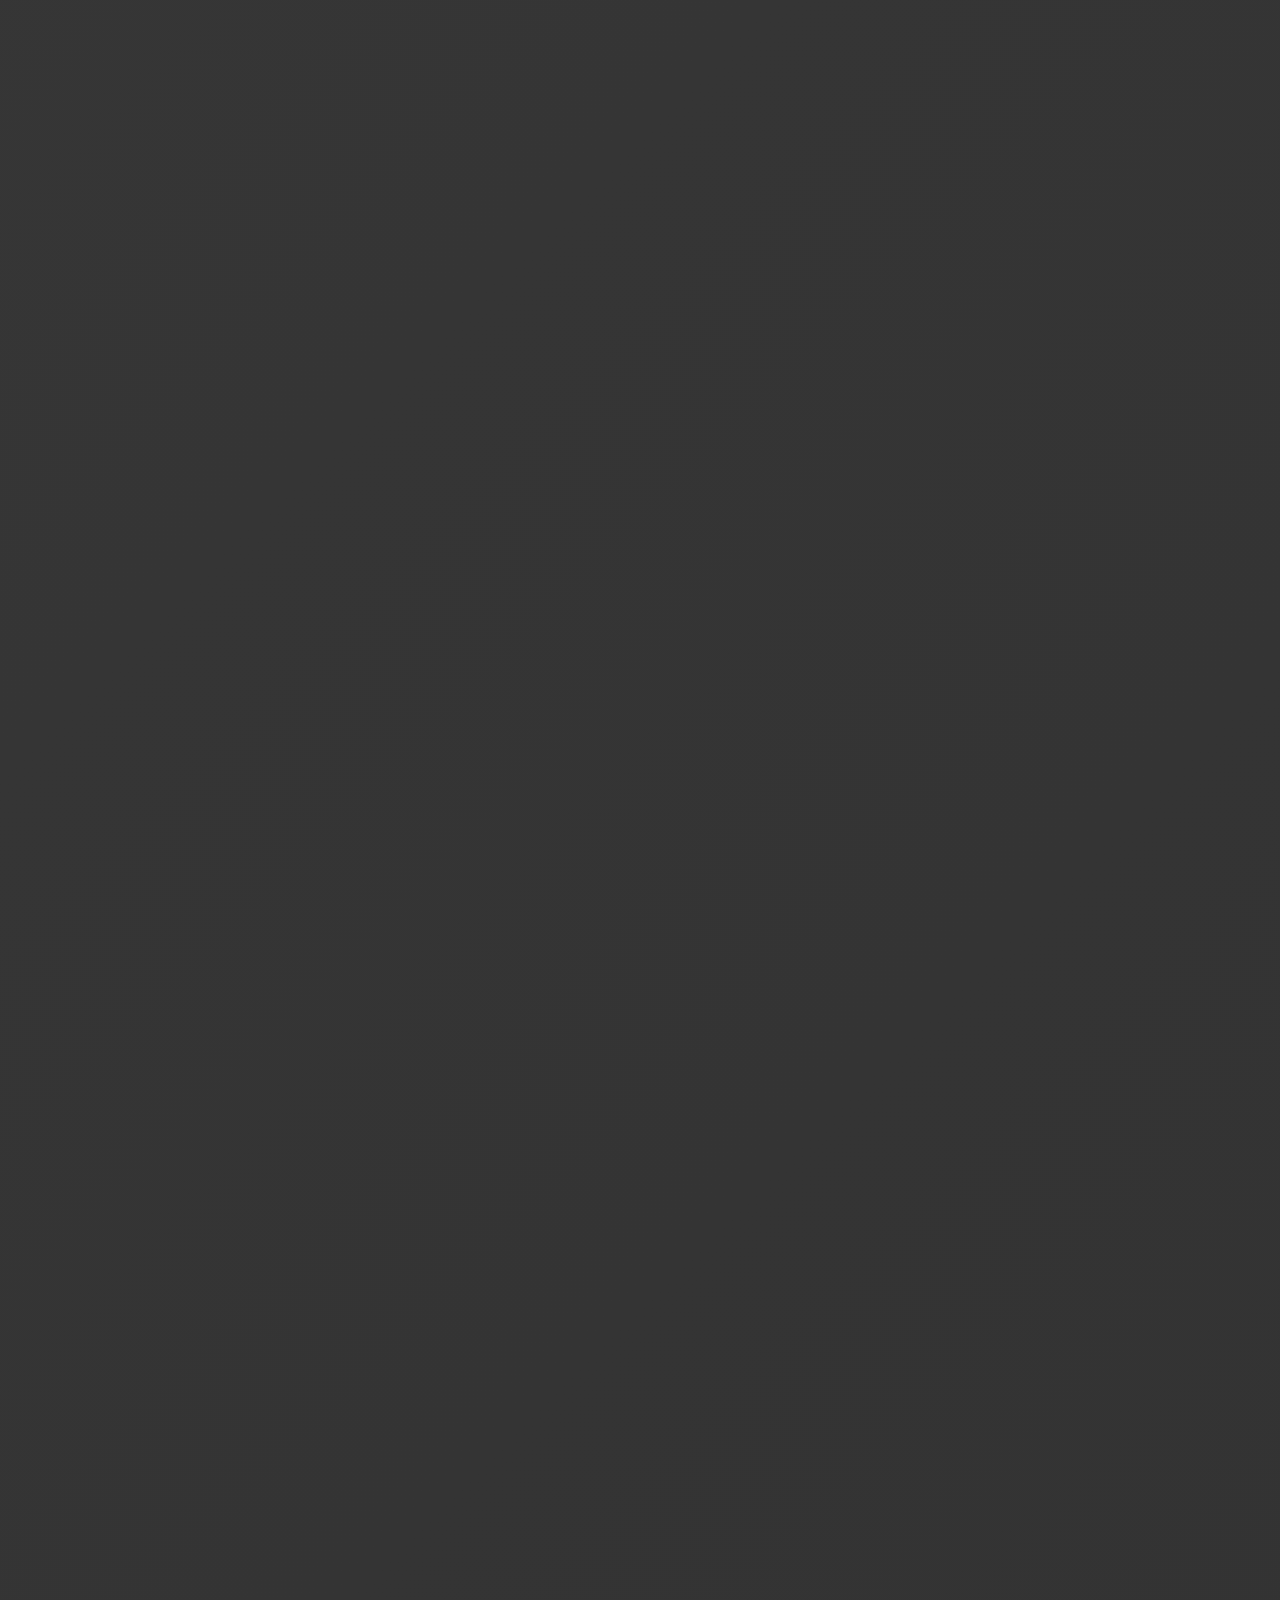
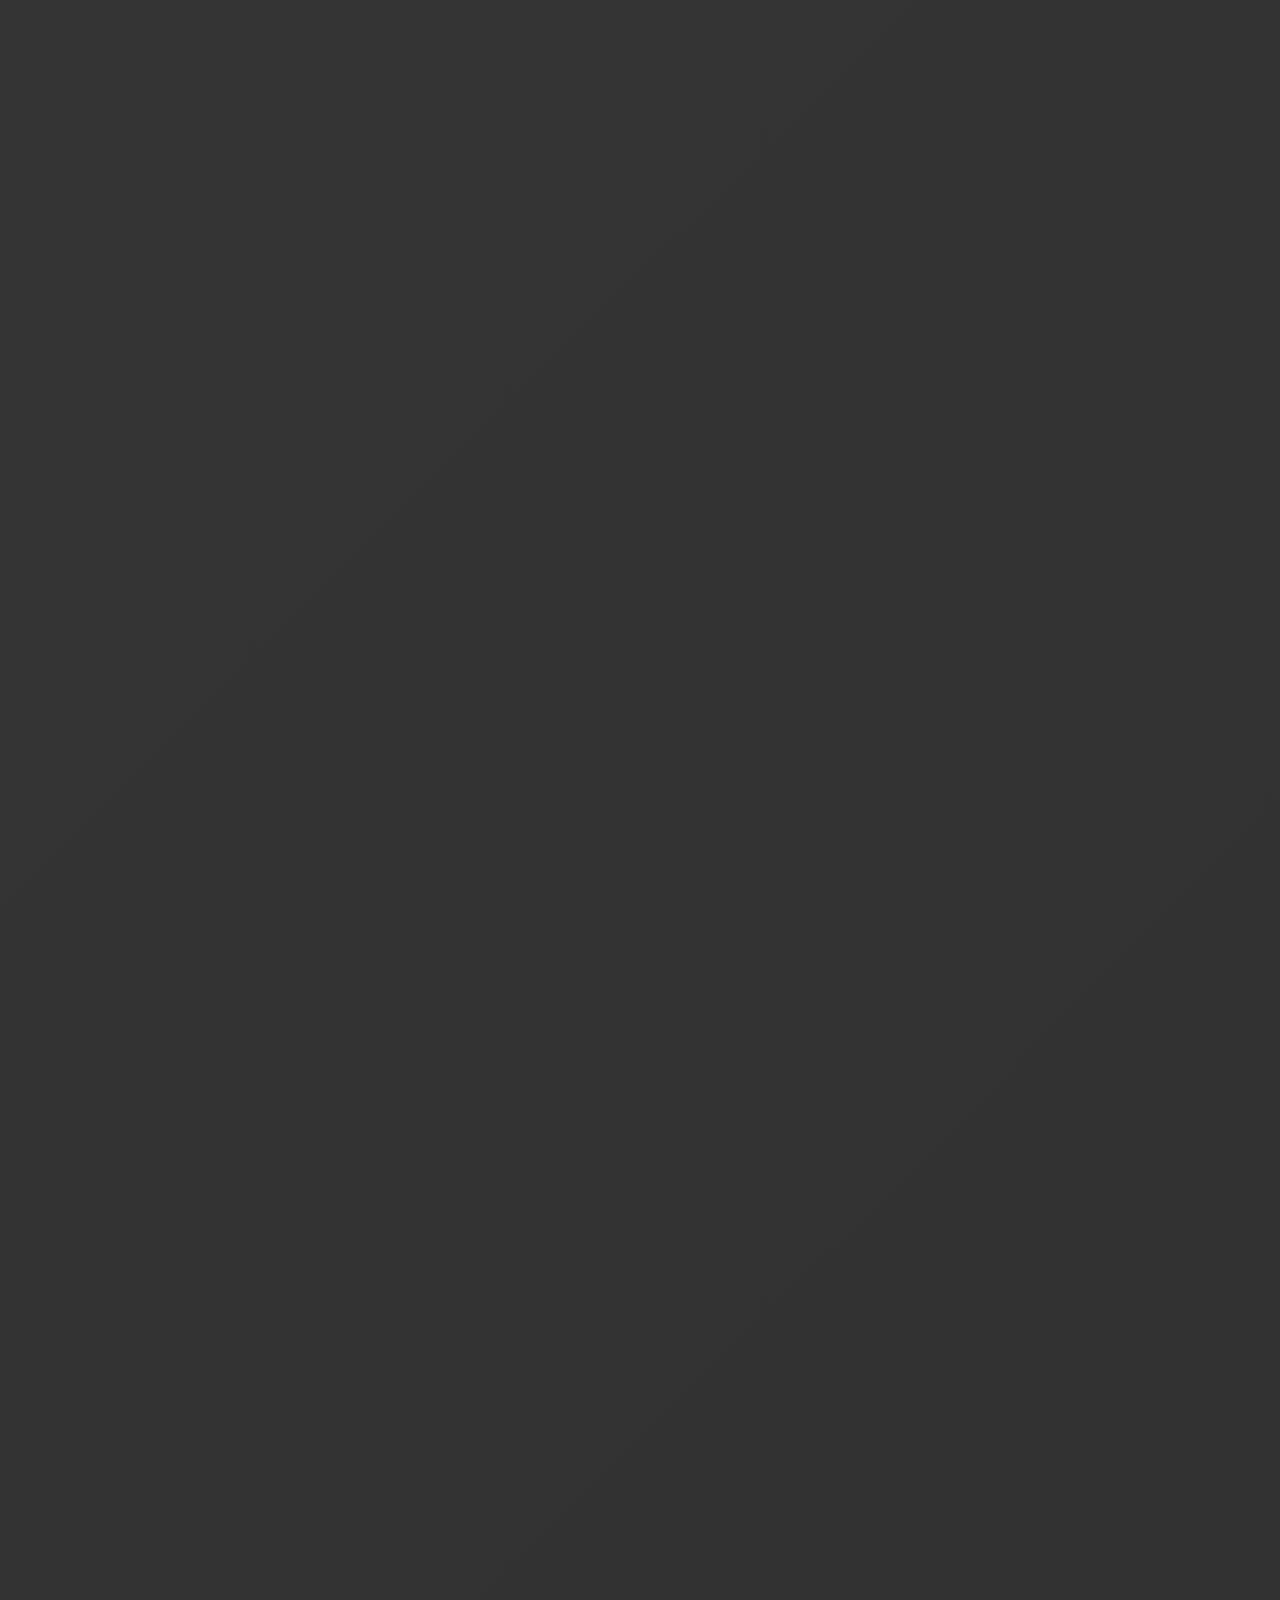
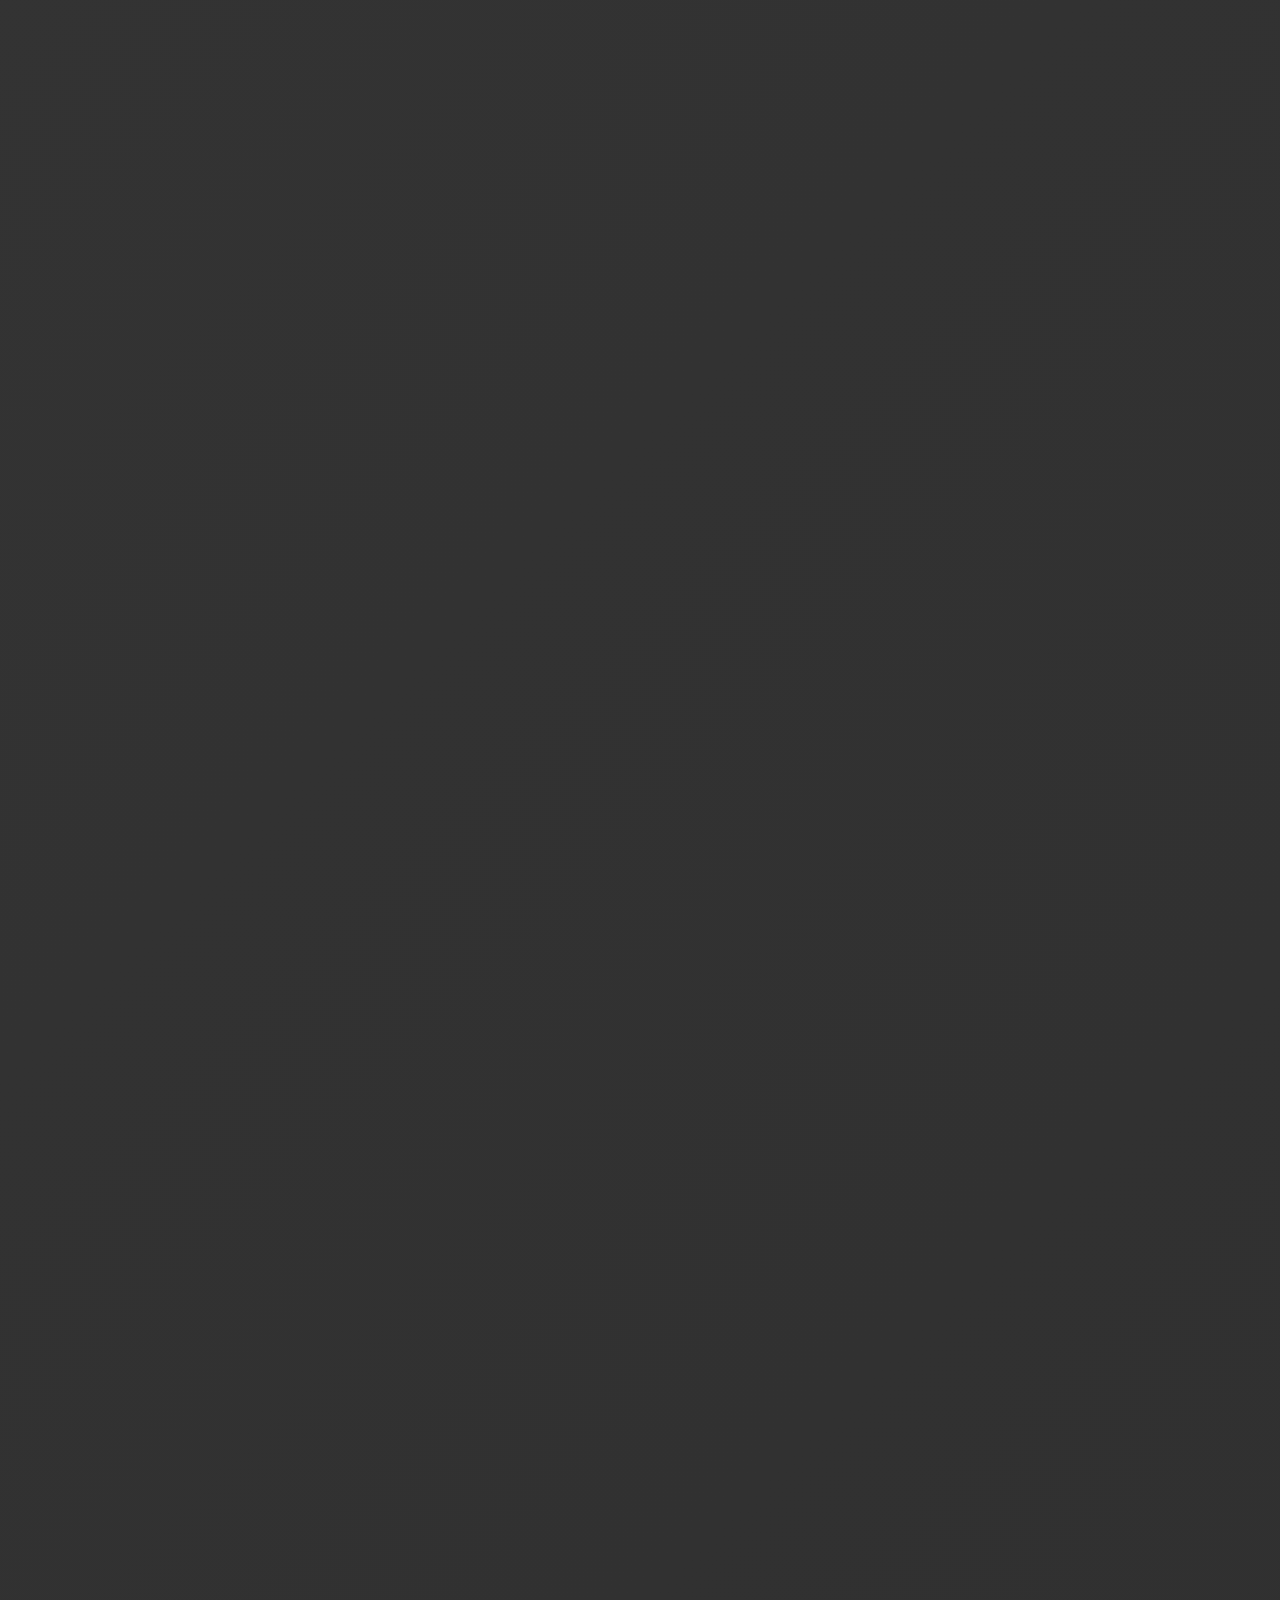
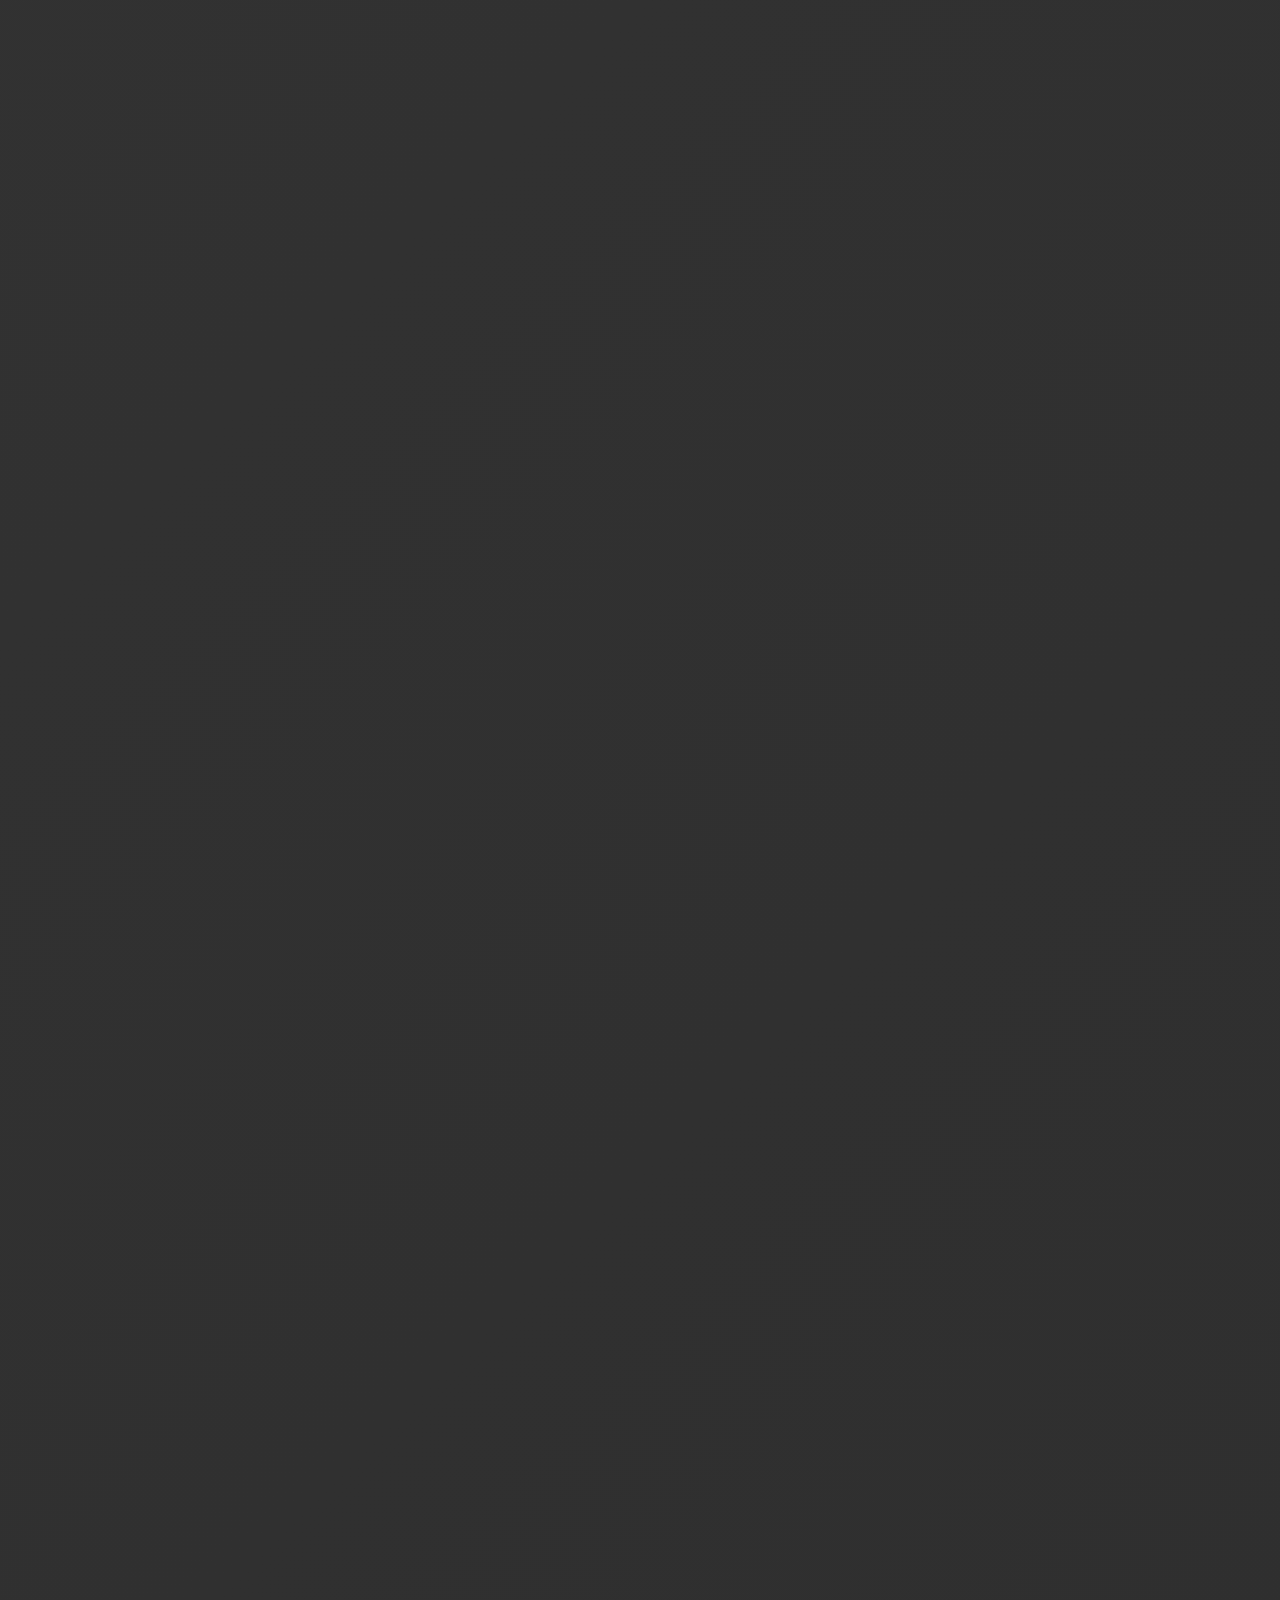
==== commit 955c6a8e: "mobile optimizations, re-wording, styling fixes" ====
--- a/index.html
+++ b/index.html
@@ -30,26 +30,26 @@
       <div id="particles-js2"></div>
       <section id="welcome-section">
       <h1 class="fade-in">Hello! I'm Dolan</h1>
-      <p class="fade-in">aspiring developer, jiu-jitsu competitor</p>
+      <p class="fade-in">web developer, jiu-jitsu addict</p>
     </section>
     <!-- WELCOME SECTION -->
     <!-- ABOUT SECTION-->
     <section id="about-section">
       <div id="image-parent">
       <div class='image-container' id="image-one-container">
-        <img id="image-one" class="image" src="https://i.ibb.co/wW4ZhcN/dolan-photo-2.jpg" />
+        <img id="image-one" class="image" src="https://i.ibb.co/wW4ZhcN/dolan-photo-2.jpg" alt="Pan-American Championships 2023"/>
         <a href="https://www.youtube.com/@dudey7ftw/videos" target="_blank">
         <div class="image-text">Click to watch my fights!</div>
       </a>
       </div>
       <div class='image-container' id="image-two-container">
-        <img id="image-two" class="image" src="https://i.ibb.co/tM3V3wy/dolan-photo-1.jpg" />
+        <img id="image-two" class="image" src="https://i.ibb.co/tM3V3wy/dolan-photo-1.jpg" alt="Pan-American Championships 2023"/>
         <a href="https://www.youtube.com/@dudey7ftw/videos" target="_blank">
           <div class="image-text">Click to watch my fights!</div>
         </a>
       </div>
       <div class='image-container' id="image-three-container">
-        <img id="image-three" class="image" src="https://i.ibb.co/hg6YN1h/dolan-photo-3.jpg" />
+        <img id="image-three" class="image" src="https://i.ibb.co/hg6YN1h/dolan-photo-3.jpg" alt="Pan-American Championships 2023"/>
         <a href="https://www.youtube.com/@dudey7ftw/videos" target="_blank">
         <div class="image-text">Click to watch my fights!</div>
       </a>
@@ -57,7 +57,7 @@
       </div>
       <div id="about-text-parent">
       <h2>About me</h2>
-      <p>&emsp;With a passion for learning, I've found myself to be the happiest when pursuing things that pique my interest. I found my love for Jiu-Jitsu while struggling to find my stride in academia.<br><br><br>&emsp;After a few switches in majors, I found a passion for coding, programming, and web development due to the endless possibilities that always keep my mind engaged, and my creativity flowing. If I'm not doing Jiu-Jitsu or working, it's more than likely that I'm on my computer soaking up as much information as I can. </p>
+      <p>&emsp;With a deep love for learning, I've found myself to be the happiest when pursuing things that pique my interest. I discovered my ambition for Jiu-Jitsu while struggling to find my stride in academia.<br><br>&emsp;After a few switches in majors, I ended up in Computer Science, and I became passionate about coding, programming, and web development due to the endless possibilities that always keep my mind engaged, and my creativity flowing. If I'm not doing Jiu-Jitsu or working, I can be found on my computer, developing new applications or expanding my skillset. </p>
       </div>
     </section>
     <!-- ABOUT SECTION-->
--- a/styles/styles.css
+++ b/styles/styles.css
@@ -162,17 +162,19 @@
   color: var(--font-color);
   text-align: center;
   background: linear-gradient(45deg, #d898f1, #340247);
-  padding: 6rem 2rem;
-  display: flex;
-  gap: 1.5rem;
+  padding: 2rem;
+  display: flex;
+  justify-content: center;
+  gap: 3%;
 }
 #image-parent {
   display: flex;
   flex-flow: row wrap;
   gap: 2.5rem;
-  width: 60%;
-  justify-content: center;
-  align-items: center;
+  width: 50%;
+  justify-content: center;
+  align-items: center;
+  padding: 0rem;
 }
 #image-one,
 #image-two,
@@ -221,14 +223,14 @@
 #about-section h2 {
   padding-bottom: 3rem;
   font-size: 3.5rem;
+  text-align: left;
 }
 
 #about-text-parent {
-  width: 40%;
+  width: 47%;
   display: flex;
   flex-direction: column;
   justify-content: center;
-  padding-right: 3rem;
 }
 
 #about-text-parent p {
@@ -327,6 +329,8 @@
 @media (max-width: 800px) {
   html {
     font-size: 12px;
+    width: 100%;
+    height: 100%;
   }
   .contact-links {
     font-size: 150%;
@@ -342,19 +346,18 @@
     justify-content: center;
     align-items: center;
     gap: 0.1rem;
-    padding: 1rem 1rem;
   }
   #image-parent {
     width: 100%;
   }
-  #about-text-parent {
+   #about-text-parent { 
     width: 100%;
-    padding-bottom: 1rem;
-    padding-left: 3rem;
-  }
+    padding-bottom: 2rem;
+  } 
   #about-text-parent h2 {
     padding-bottom: 0;
-    text-align: center;
+    text-align: left;
+    padding-bottom: 2rem;
   }
   #navbar {
     position: fixed;
@@ -393,7 +396,19 @@
     color: var(--font-color);
     display: block;
   }
-  #welcome-section {
-
+}
+
+@media(max-width: 650px) {
+  #image-three-container {
+    display: none;
+  }
+  #image-one-container {
+    height: 25rem;
+  }
+}
+
+@media(max-width: 615px) {
+  #image-one-container {
+    display: none;
   }
 }